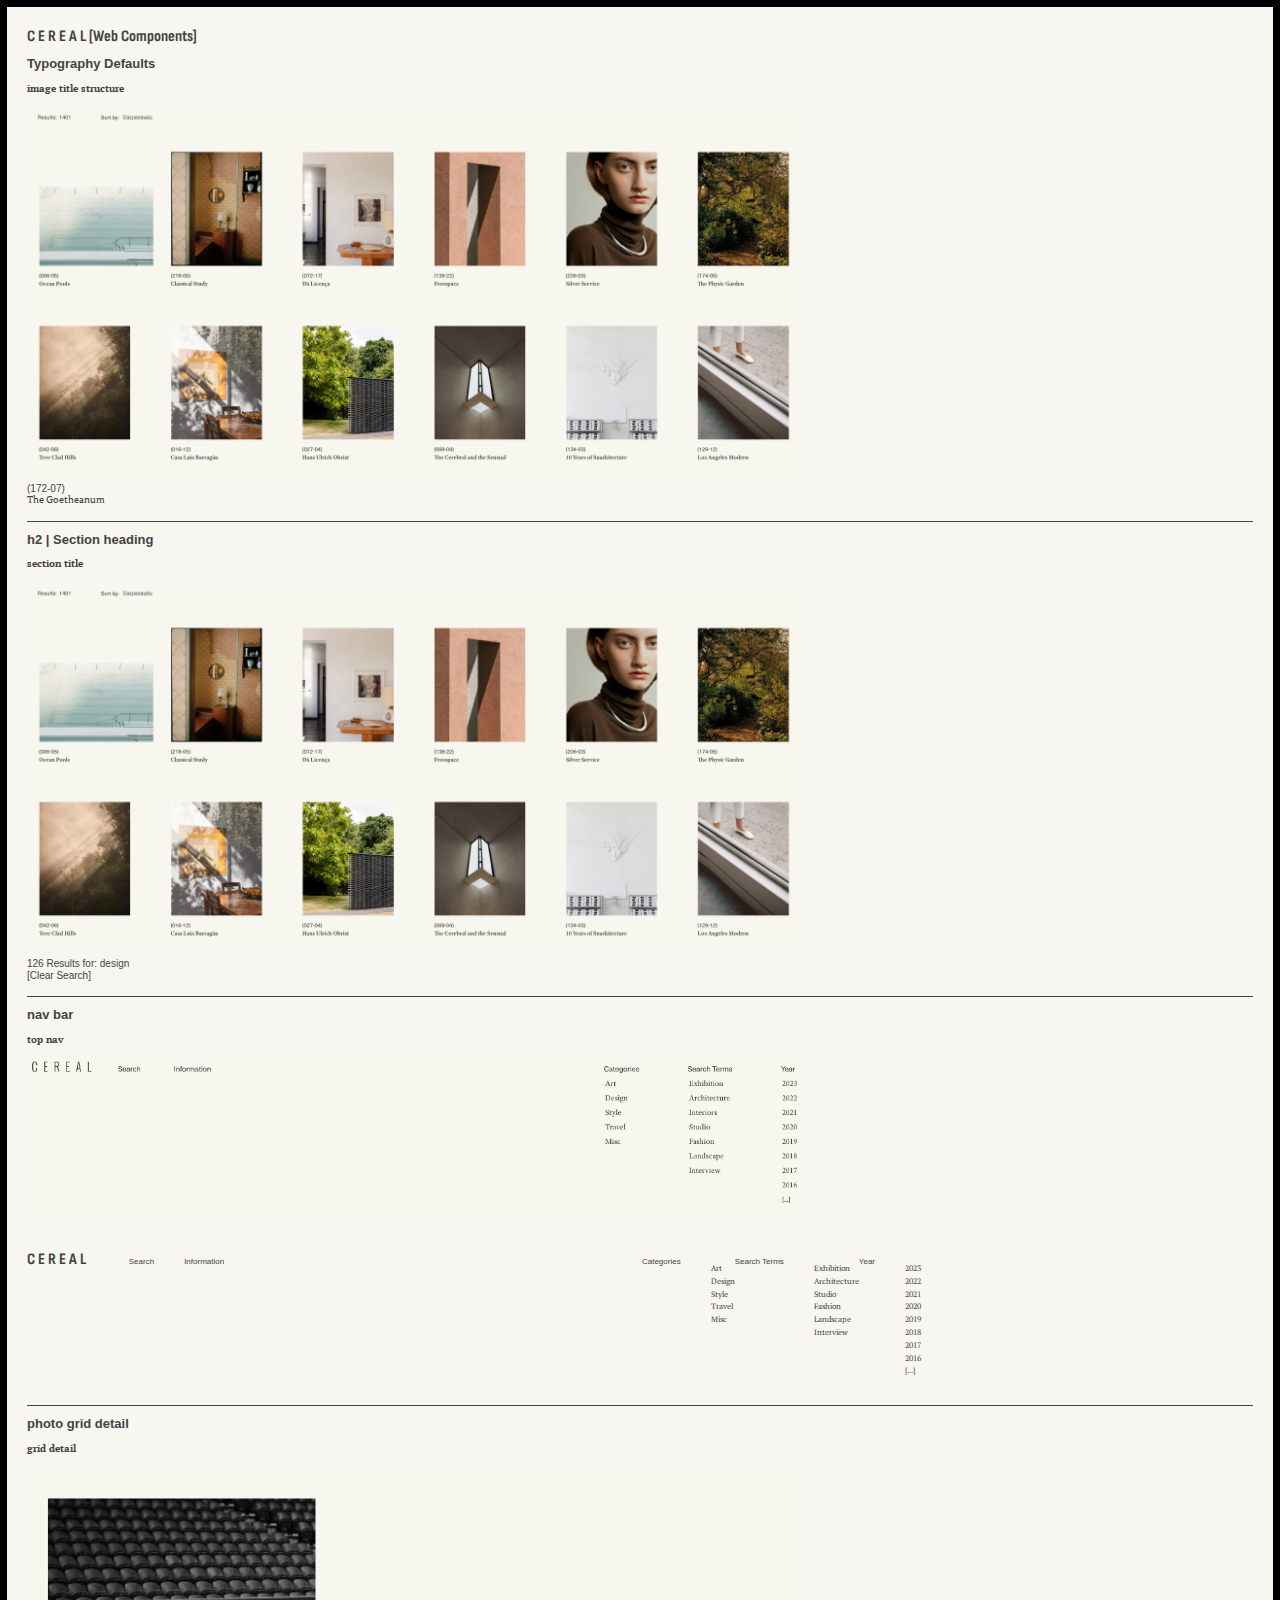
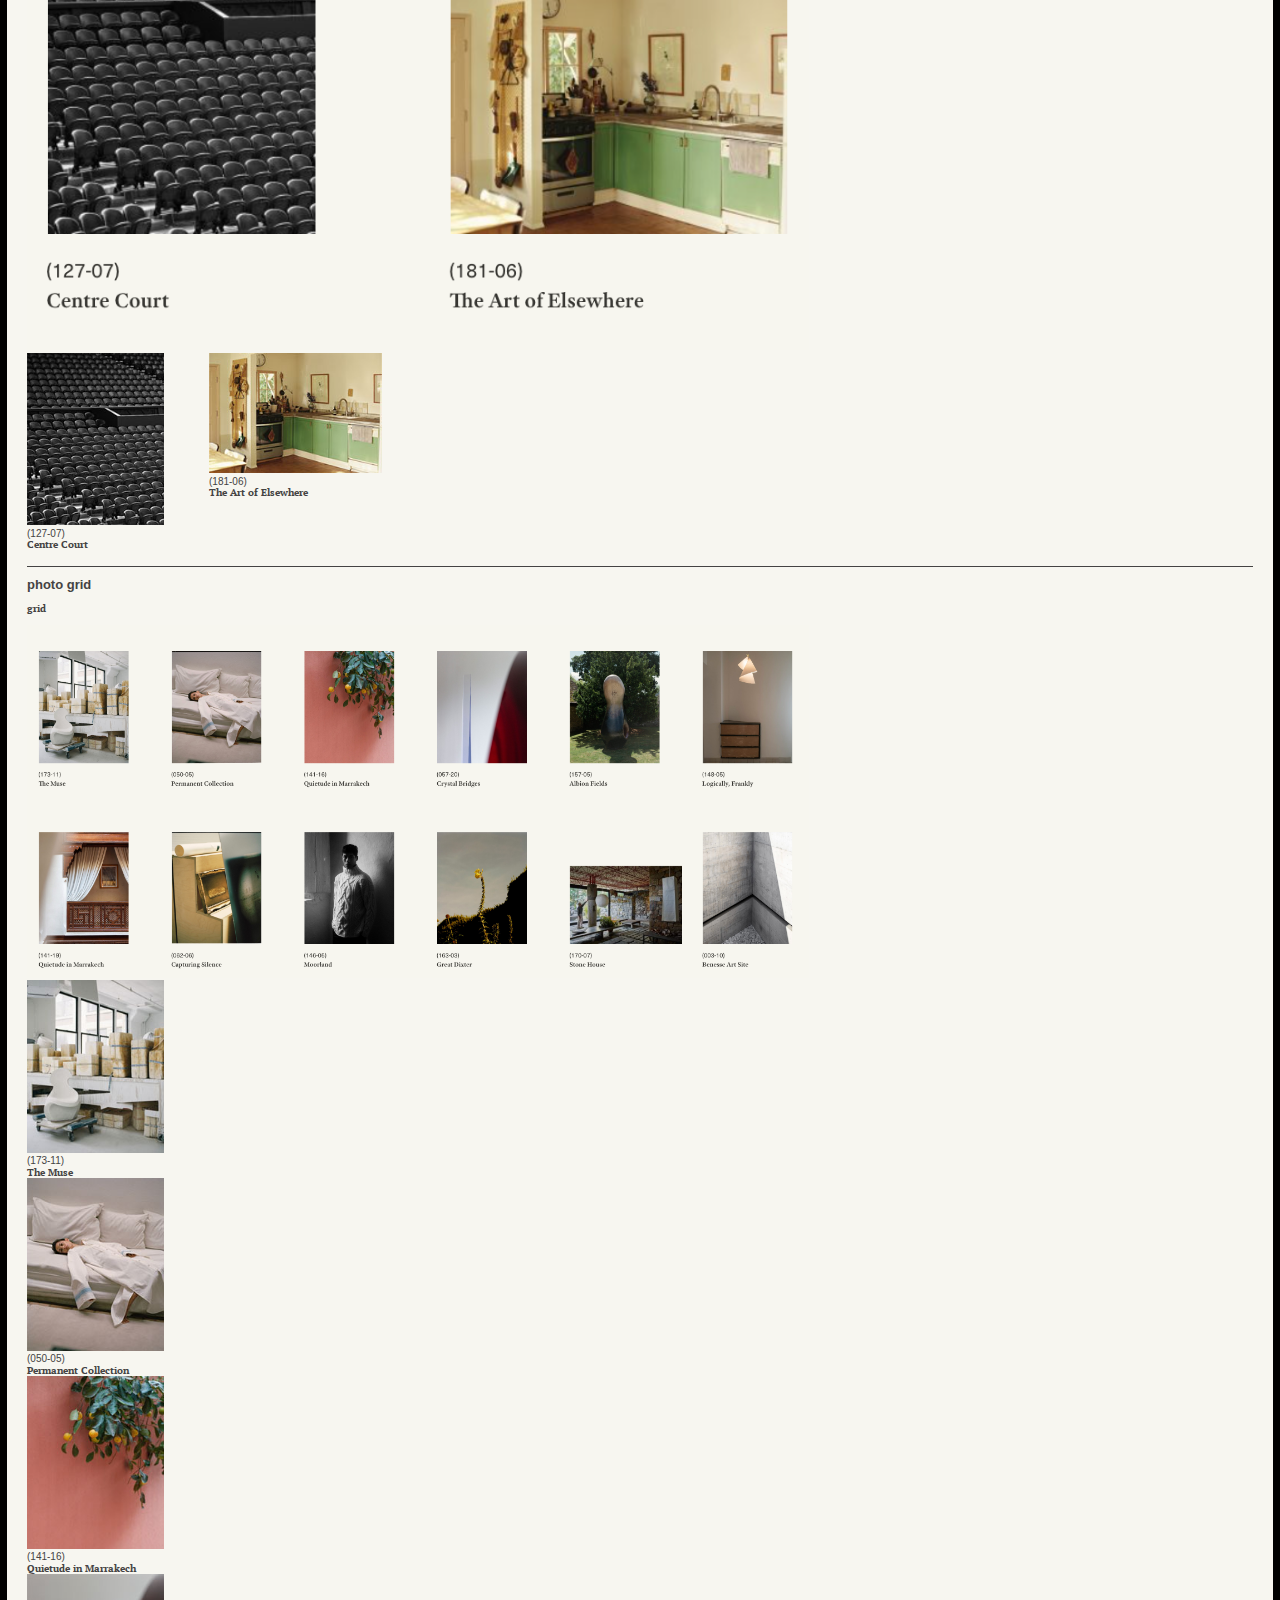
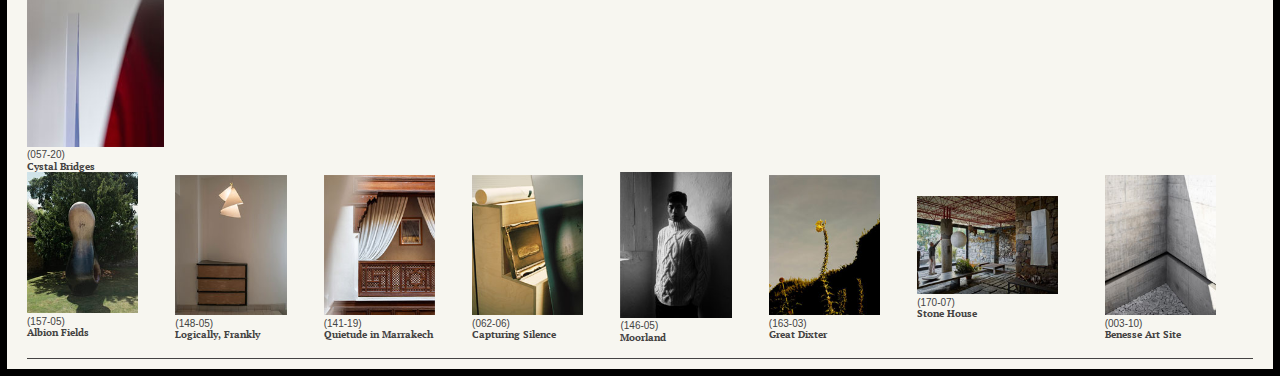
==== components/index.html @ bdc6a3c0 "grid work" ====
<!doctype html>
<html lang="en-US">
    <head>
        <meta charset="utf-8">
        <title>Components | Cereal</title>
        <meta name="viewport" content="width=device-width, initial-scale=1.0">
        <link rel="preconnect" href="https://fonts.googleapis.com">
        <link rel="preconnect" href="https://fonts.gstatic.com" crossorigin>
        <link href="https://fonts.googleapis.com/css2?family=Josefin+Sans:wght@100&family=PT+Serif&family=Sofia+Sans+Condensed:wght@1;100&display=swap" rel="stylesheet">
        <link href="../css/normalize.css" rel="stylesheet">
        <link href="../css/main.css" rel="stylesheet">
        <style>
        @import url('https://fonts.googleapis.com/css2?family=Josefin+Sans:wght@100&family=PT+Serif&family=Sofia+Sans+Condensed:wght@1;100&display=swap');
        </style>

    </head>
    <body>
        <h1>C E R E A L [Web Components]</h1>

        <h2>Typography Defaults</h2>
        <article class="component">    
            <h3 class="component__name">image title structure</h3>
            <div class="component__image">
            <img srcset="img/main_section.png 2x" src="img/main_section.png" alt="main body section"/>
            </div>
            <div class="component__code-title">
            (172-07)<br>
            </div>
            <div class="component__code-body">
            The Goetheanum
            </div>        
        </article>

        <h2>h2 | Section heading</h2>
        <article class="component">    
            <h3 class="component__name">section title</h3>
            <div class="component__image">
            <img srcset="img/main_section_header.png 2x" src="img/main_section.png" alt="main body section"/>
            </div>
            <div class="component__code-title">
            126 Results for: design<br>
            </div>
            <div class="component__code-title">
            [Clear Search]
            </div>        
        </article>

        <h2>nav bar</h2>
        <article class="component">    
            <h3 class="component__name">top nav<h3>
            <div class="component__image">
            <img srcset="img/mainnav.png 2x" src="img/mainnav.png" alt="main nav"/>
            </div>
            <h4>C E R E A L</h4>
            <div class="nav_left">
                <ul class="navbar_left">
                    <li class="listitem1">Search</li>
                    <li class="listitem2">Information</li>
                </ul>
            </div>
            <div class="nav_right">
                <ul class="navbar_right">
                    <li class="listitem1">Categories</li>
                        <ul class="subnav_right">
                            <li>Art</li>
                            <li>Design</li>
                            <li>Style</li>
                            <li>Travel</li>
                            <li>Misc</li>
                        </ul>
                    <li class="listitem1">Search Terms</li>
                        <ul class="subnav_right">
                            <li>Exhibition</li>
                            <li>Architecture</li>
                            <li>Studio</li>
                            <li>Fashion</li>
                            <li>Landscape</li>
                            <li>Interview</li>
                        </ul>
                    <li class="listitem1">Year</li>
                    <ul class="subnav_right">
                            <li>2023</li>
                            <li>2022</li>
                            <li>2021</li>
                            <li>2020</li>
                            <li>2019</li>
                            <li>2018</li>
                            <li>2017</li>
                            <li>2016</li>
                            <li>[...]</li>
                        </ul>
                </ul>
            </div>        
        </article>

        <h2>photo grid detail</h2>
        <article class="component">    
            <h3 class="component__name">grid detail</h3>
            <div class="component__image">
            <img srcset="img/gridsizes_1.png 2x" src="img/gridsizes_1.png" alt="image detail"/>
            </div>

            <div class="image_grid">
                <div class="component_imgtall">
                    <img src="img/tallimage.jpg" alt="photo series">
                    <div class="component__code-title">
                    (127-07)<br>
                    </div>
                    <div class="component__codedes">
                    Centre Court
                    </div> 
                </div>
                <div class="component_imgwide">
                    <img src="img/wideimage.jpg"  alt="photo series">
                    <div class="component__code-title">
                        (181-06)<br>
                        </div>
                        <div class="component__codedes">
                        The Art of Elsewhere
                        </div>  
                </div>  
            </div>
        </article>

        <h2>photo grid</h2>
        <article class="component">    
            <h3 class="component__name">grid</h3>
            <div class="component__image">
            <img srcset="img/photogrid.png 2x" src="img/photogrid.png" alt="body section"/>
            </div>

            <div class="image_grid">
                <div class="component_imgtall">
                    <img src="img/image1.jpg" alt="photo series">
                    <div class="component__code-title">
                    (173-11)<br>
                    </div>
                    <div class="component__codedes">
                    The Muse
                    </div>
                </div>
            </div>
            <div class="image_grid">
                <div class="component_imgtall">
                    <img src="img/image2.jpg" alt="photo series">
                    <div class="component__code-title">
                    (050-05)<br>
                    </div>
                    <div class="component__codedes">
                    Permanent Collection
                    </div>  
                </div>
            </div>
            <div class="image_grid">
                <div class="component_imgtall">
                    <img src="img/image3.jpg" alt="photo series">
                    <div class="component__code-title">
                    (141-16)<br>
                    </div>
                    <div class="component__codedes">
                    Quietude in Marrakech
                    </div>
                </div> 
            </div>
            <div class="image_grid">
                <div class="component_imgtall">
                    <img src="img/image4.jpg" alt="photo series">
                    <div class="component__code-title">
                    (057-20)<br>
                    </div>
                    <div class="component__codedes">
                    Cystal Bridges
                    </div>
                </div>
            </div>
            <div class="image_grid">
                <div class="component_imgtall">
                    <img src="img/image5.jpg" alt="photo series">
                    <div class="component__code-title">
                    (157-05)<br>
                    </div>
                    <div class="component__codedes">
                    Albion Fields
                    </div> 
                </div>      
            <div class="image_grid">
                <div class="component_imgtall">
                    <img src="img/image6.jpg" alt="photo series">
                    <div class="component__code-title">
                    (148-05)<br>
                    </div>
                    <div class="component__codedes">
                   Logically, Frankly
                    </div> 
                </div>
            </div>    
            <div class="image_grid">
                <div class="component_imgtall">
                    <img src="img/image7.jpg" alt="photo series">
                    <div class="component__code-title">
                    (141-19)<br>
                    </div>
                    <div class="component__codedes">
                    Quietude in Marrakech
                    </div>
                </div>  
            </div>
            <div class="image_grid">
                <div class="component_imgtall">
                    <img src="img/image8.jpg" alt="photo series">
                    <div class="component__code-title">
                    (062-06)<br>
                    </div>
                    <div class="component__codedes">
                    Capturing Silence
                    </div>  
                </div> 
            </div> 
            <div class="image_grid">
                <div class="component_imgtall">
                    <img src="img/image9.jpg" alt="photo series">
                    <div class="component__code-title">
                    (146-05)<br>
                    </div>
                    <div class="component__codedes">
                    Moorland
                    </div> 
                </div>
            </div>
            <div class="image_grid">
                <div class="component_imgtall">
                    <img src="img/image10.jpg" alt="photo series">
                    <div class="component__code-title">
                    (163-03)<br>
                    </div>
                    <div class="component__codedes">
                    Great Dixter
                    </div>    
                </div>
            </div>
            <div class="image_grid">
                <div class="component_imgwide">
                    <img src="img/image11.jpg"  alt="photo series">
                    <div class="component__code-title">
                    (170-07)<br>
                    </div>
                    <div class="component__codedes">
                    Stone House
                    </div>  
                </div>  
            </div>
            <div class="image_grid">
                <div class="component_imgtall">
                    <img src="img/image12.jpg" alt="photo series">
                    <div class="component__code-title">
                    (003-10)<br>
                    </div>
                    <div class="component__codedes">
                    Benesse Art Site
                    </div>    
                </div>
            </div>
        </article>


    </body>
</html>
---- css/main.css ----
:root {
--font-family: 'PT Serif', serif;
--font-family: 'Sofia Sans Condensed', sans-serif;
--font-family: Arial, Helvetica, sans-serif;
--black:#000;
--lt grey: #B9B8B5;
--dark grey: #444343;
--background: #F7F6F0;
}

html {
    box-sizing: border-box;
  }
  *, *:before, *:after {
    box-sizing: inherit;
    background-color: #F7F6F0;
  }

img { 
    width: 75%;   
   }

.component__image {
    width: 85%;
}

body {
    font-family: Arial, Helvetica, sans-serif;
    color: #444343;
    font-size: x-small;
    border: 7px solid black;
    padding: 10px 20px 10px 20px;
}

h1 {
    font-family: 'Sofia Sans Condensed', sans-serif;
    font-size: medium;
}

h2 {
    font-family: Arial, Helvetica, sans-serif;
    color: #444343;
    font-size: small;
}

h3 {
    font-family: 'PT Serif', serif;
    color: #444343;
    font-size: x-small;
}

h4 {
    display: inline-block;
    font-family: 'Sofia Sans Condensed', sans-serif;
    font-size: medium;
}

.component {
    border-bottom: 1px solid #444343;
    padding-bottom: 15px;
}

.component__code-body {
    font-family: 'PT Serif', serif;
    color: #444343;
    font-size: x-small;
}

.component__codedes {
    font-family: 'PT Serif', serif;
    color: #444343;
    font-size: x-small;
    font-weight: bolder;
}

.nav_left {
    display: inline-block;
    font-size: 8px;
    margin: 0px, 15px, 0px, 15px;
}

.nav_right {
    display: inline-block;
    font-size: 8px;
}

.listitem1 {
    padding: 0px 30px 0px 0px;
}

.listitem2 {
    padding: 0px 375px 0px 0px;
}

.navbar_left {
    display: flex;
    list-style-type: none;
    font-family:Arial, Helvetica, sans-serif;
    font-weight: lighter;
    color: #444343;
}

.navbar_right {
    display: flex;
    list-style-type: none;
    font-family: Arial, Helvetica, sans-serif;
    font-weight: lighter;
    color: #444343;
}

.subnav_right {
    list-style-type: none;
    font-family: 'PT Serif', serif;
    font-size: 8px;
    font-weight: lighter;
    color: #444343;
    padding: 5px 0px 5px 0px;
    line-height: 1.6;
}
.image_grid {
    align-items: bottom;
    display: flex;
    margin: auto;
}
.component_imgtall {
    max-width: 182px;
}

.component_imgwide {
    max-width: 230px;
}
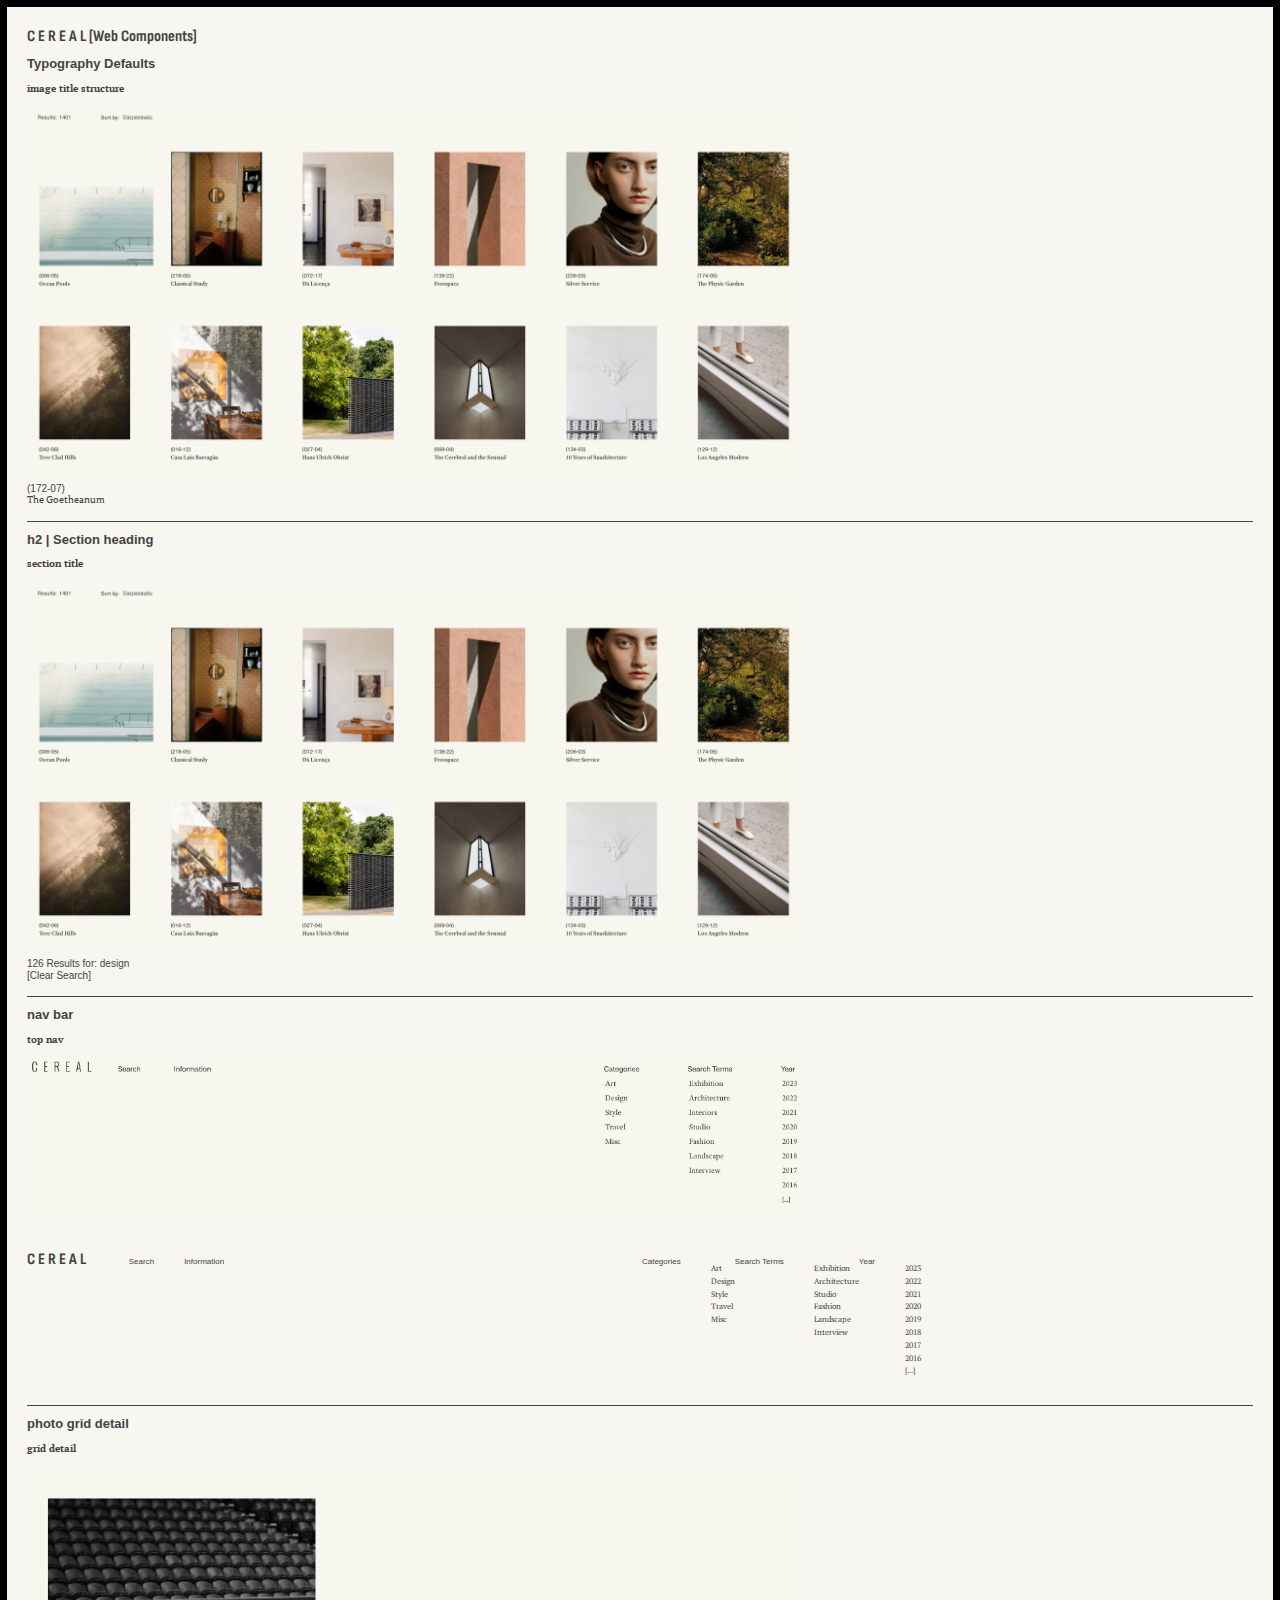
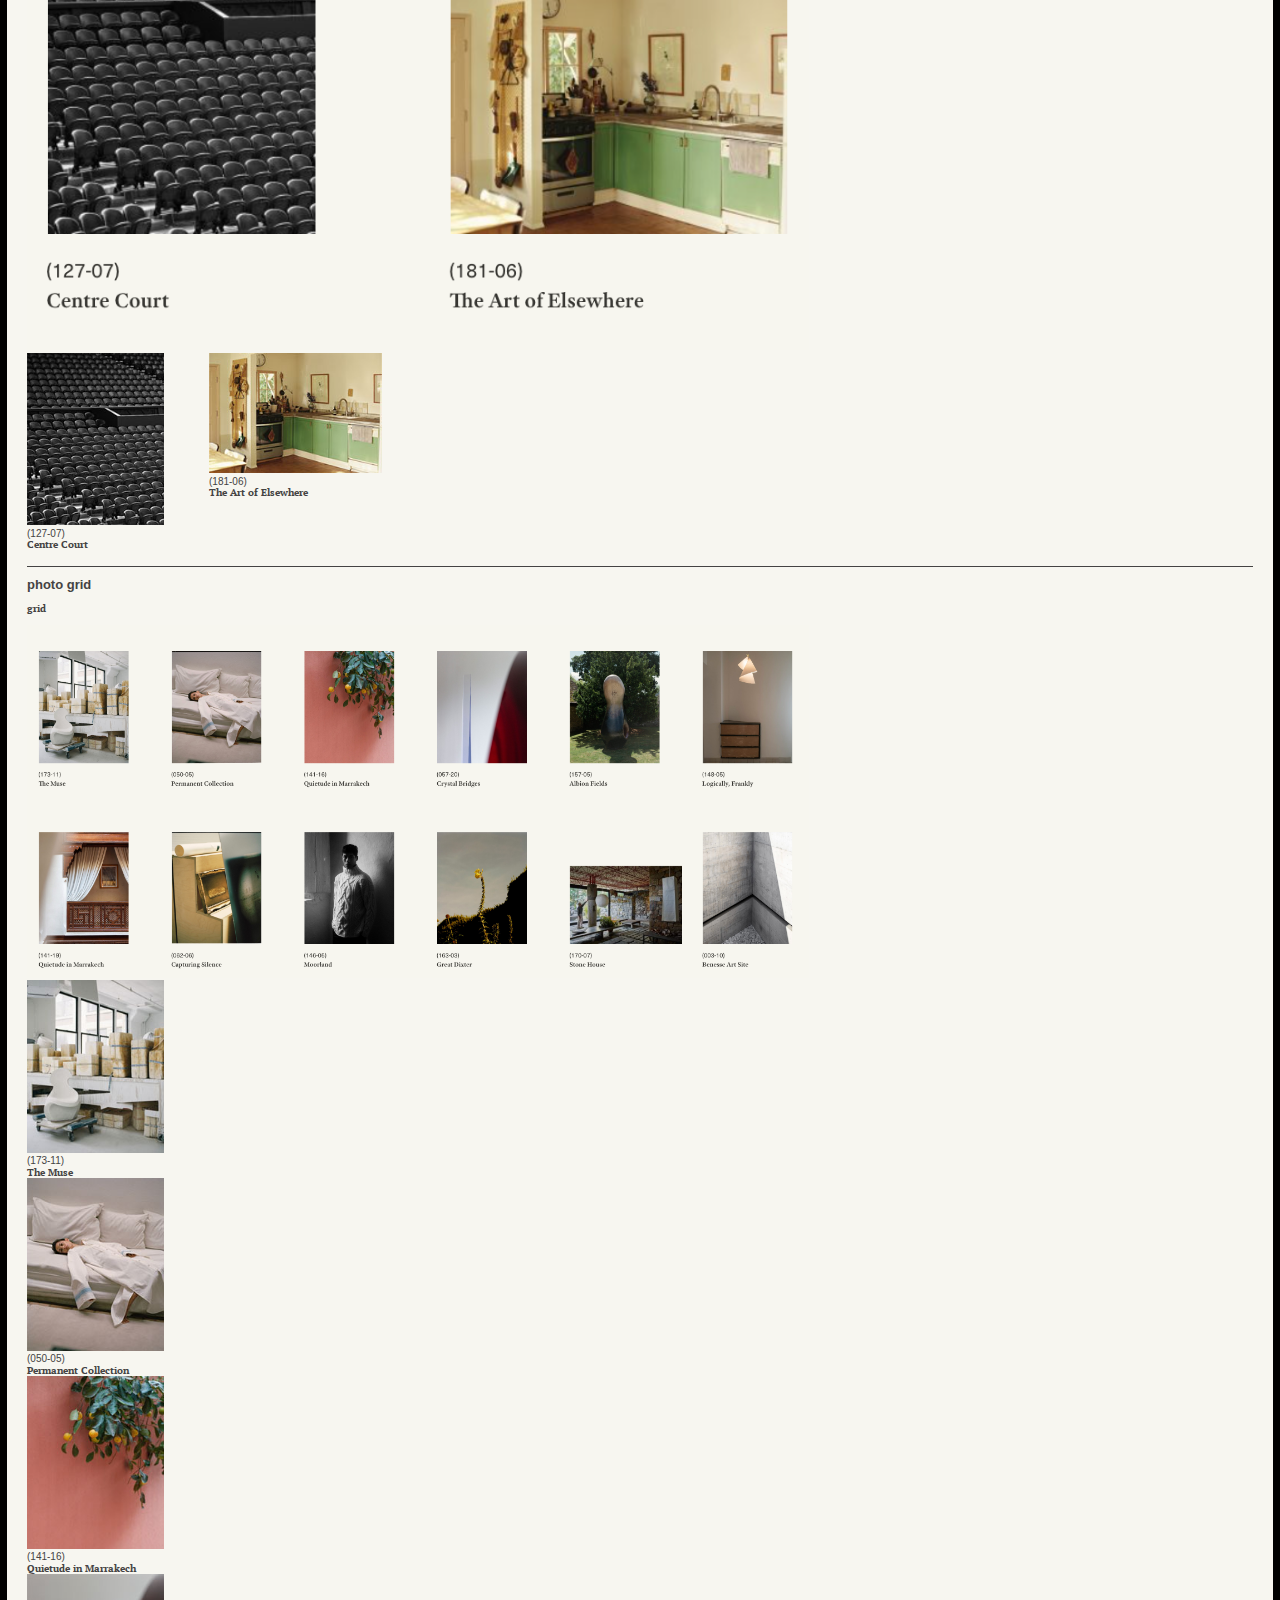
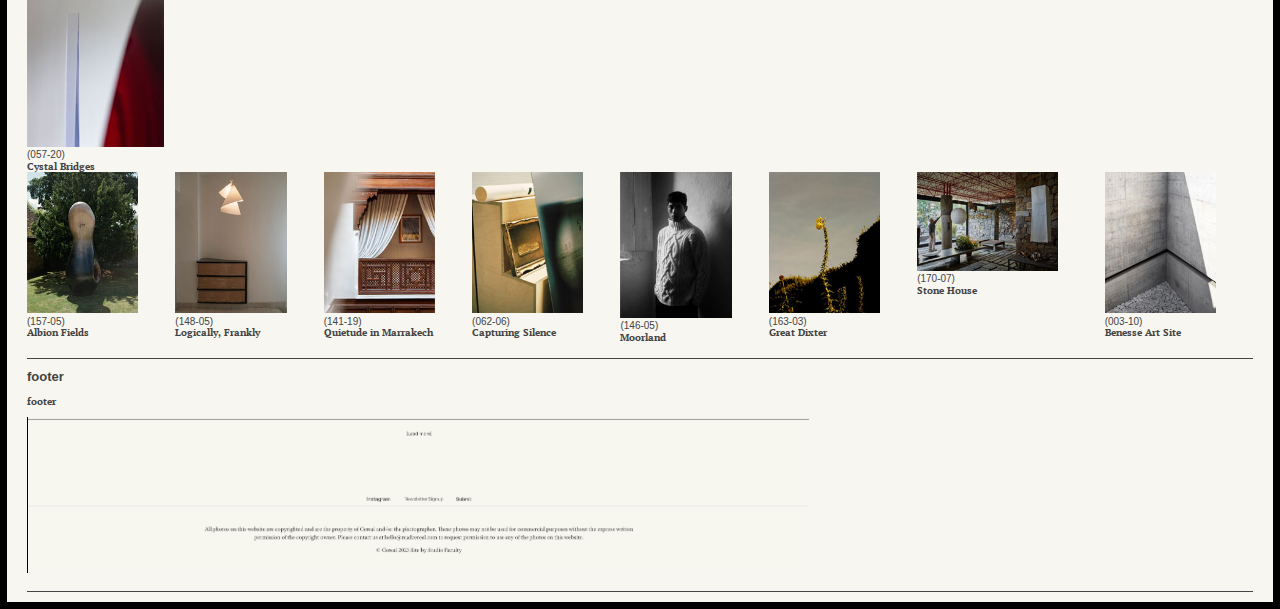
==== commit 80eb5380: "tried to work on grid and added reference for footer" ====
--- a/components/index.html
+++ b/components/index.html
@@ -137,7 +137,7 @@
                     </div>
                     <div class="component__codedes">
                     The Muse
-                    </div>
+                    </div>    
                 </div>
             </div>
             <div class="image_grid">
@@ -148,7 +148,7 @@
                     </div>
                     <div class="component__codedes">
                     Permanent Collection
-                    </div>  
+                    </div>    
                 </div>
             </div>
             <div class="image_grid">
@@ -261,7 +261,12 @@
                 </div>
             </div>
         </article>
-
+        <h2>footer</h2>
+        <article class="component">    
+            <h3 class="component__name">footer</h3>
+            <div class="component__image">
+            <img srcset="img/main_footer.png 2x" src="img/main_footer.png" alt="body section"/>
+            </div>
 
     </body>
 </html>--- a/css/main.css
+++ b/css/main.css
@@ -118,12 +118,12 @@
     line-height: 1.6;
 }
 .image_grid {
-    align-items: bottom;
     display: flex;
-    margin: auto;
 }
+
 .component_imgtall {
     max-width: 182px;
+
 }
 
 .component_imgwide {
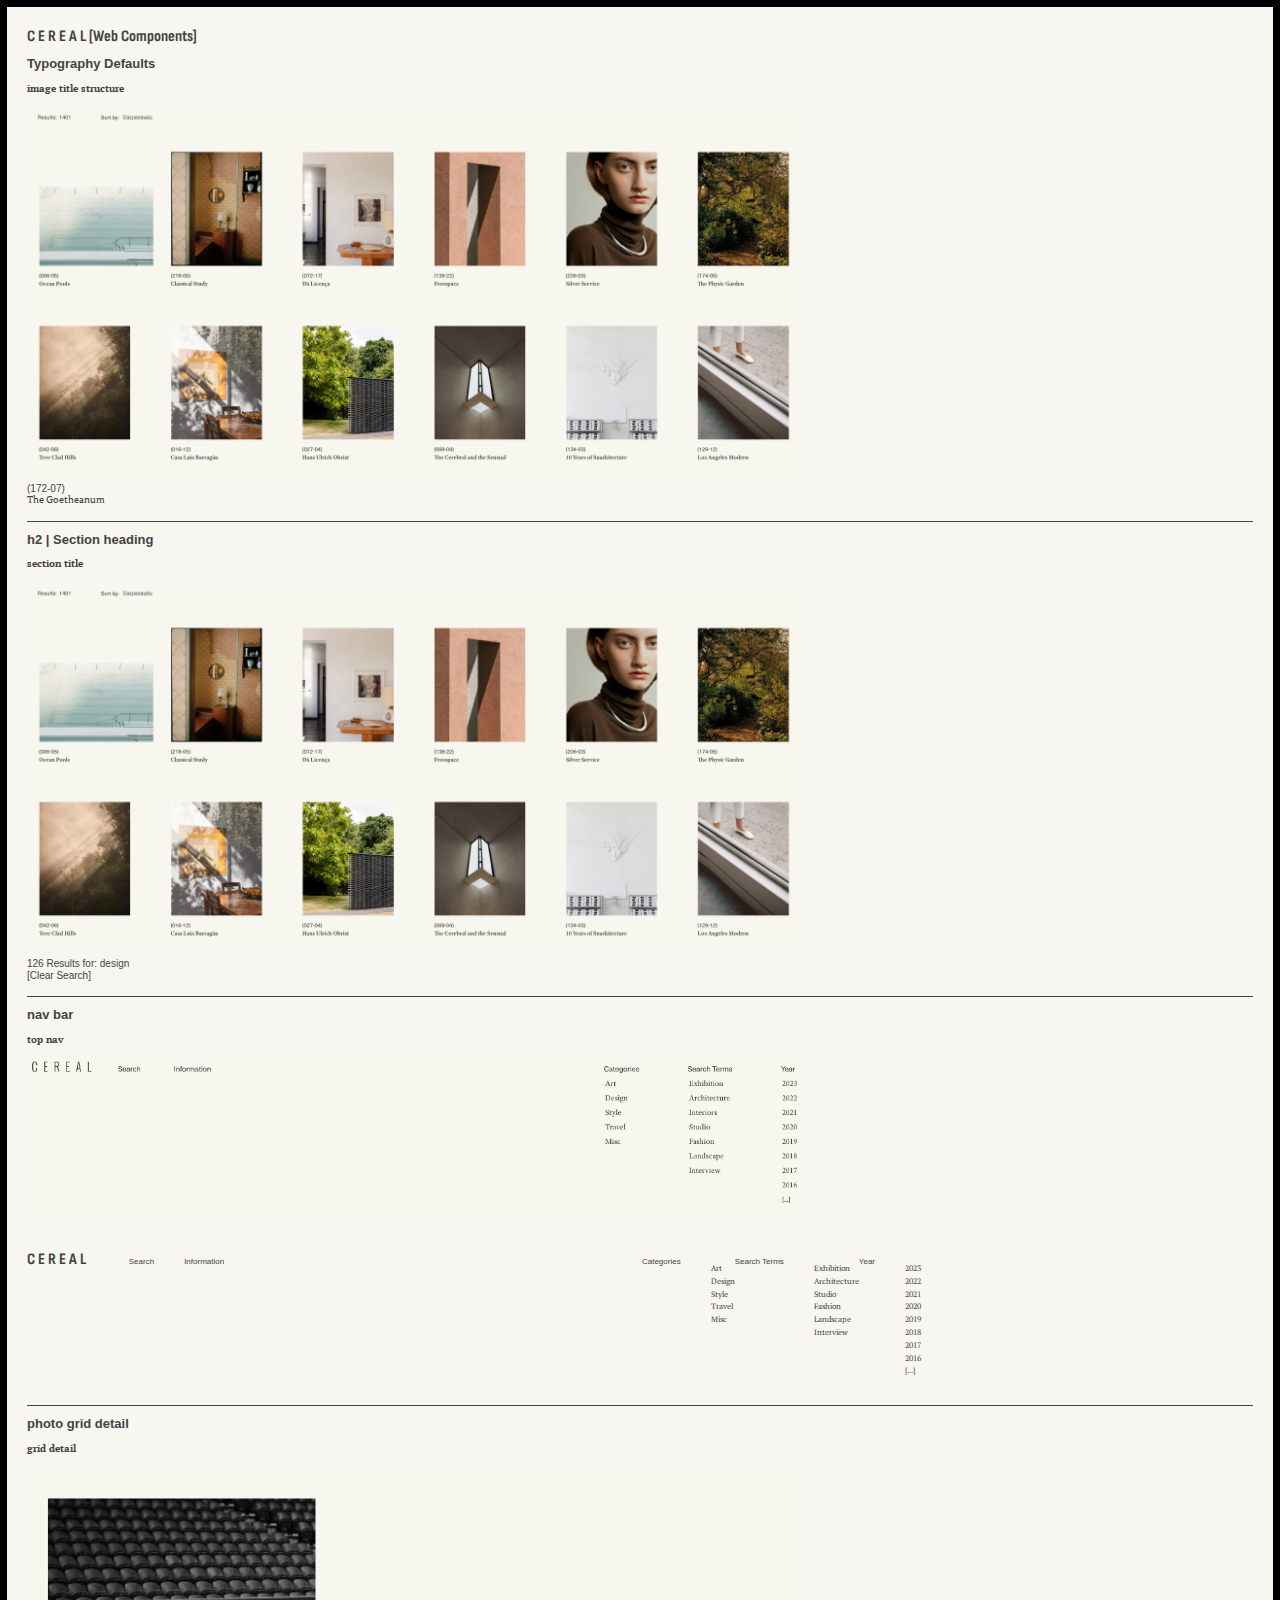
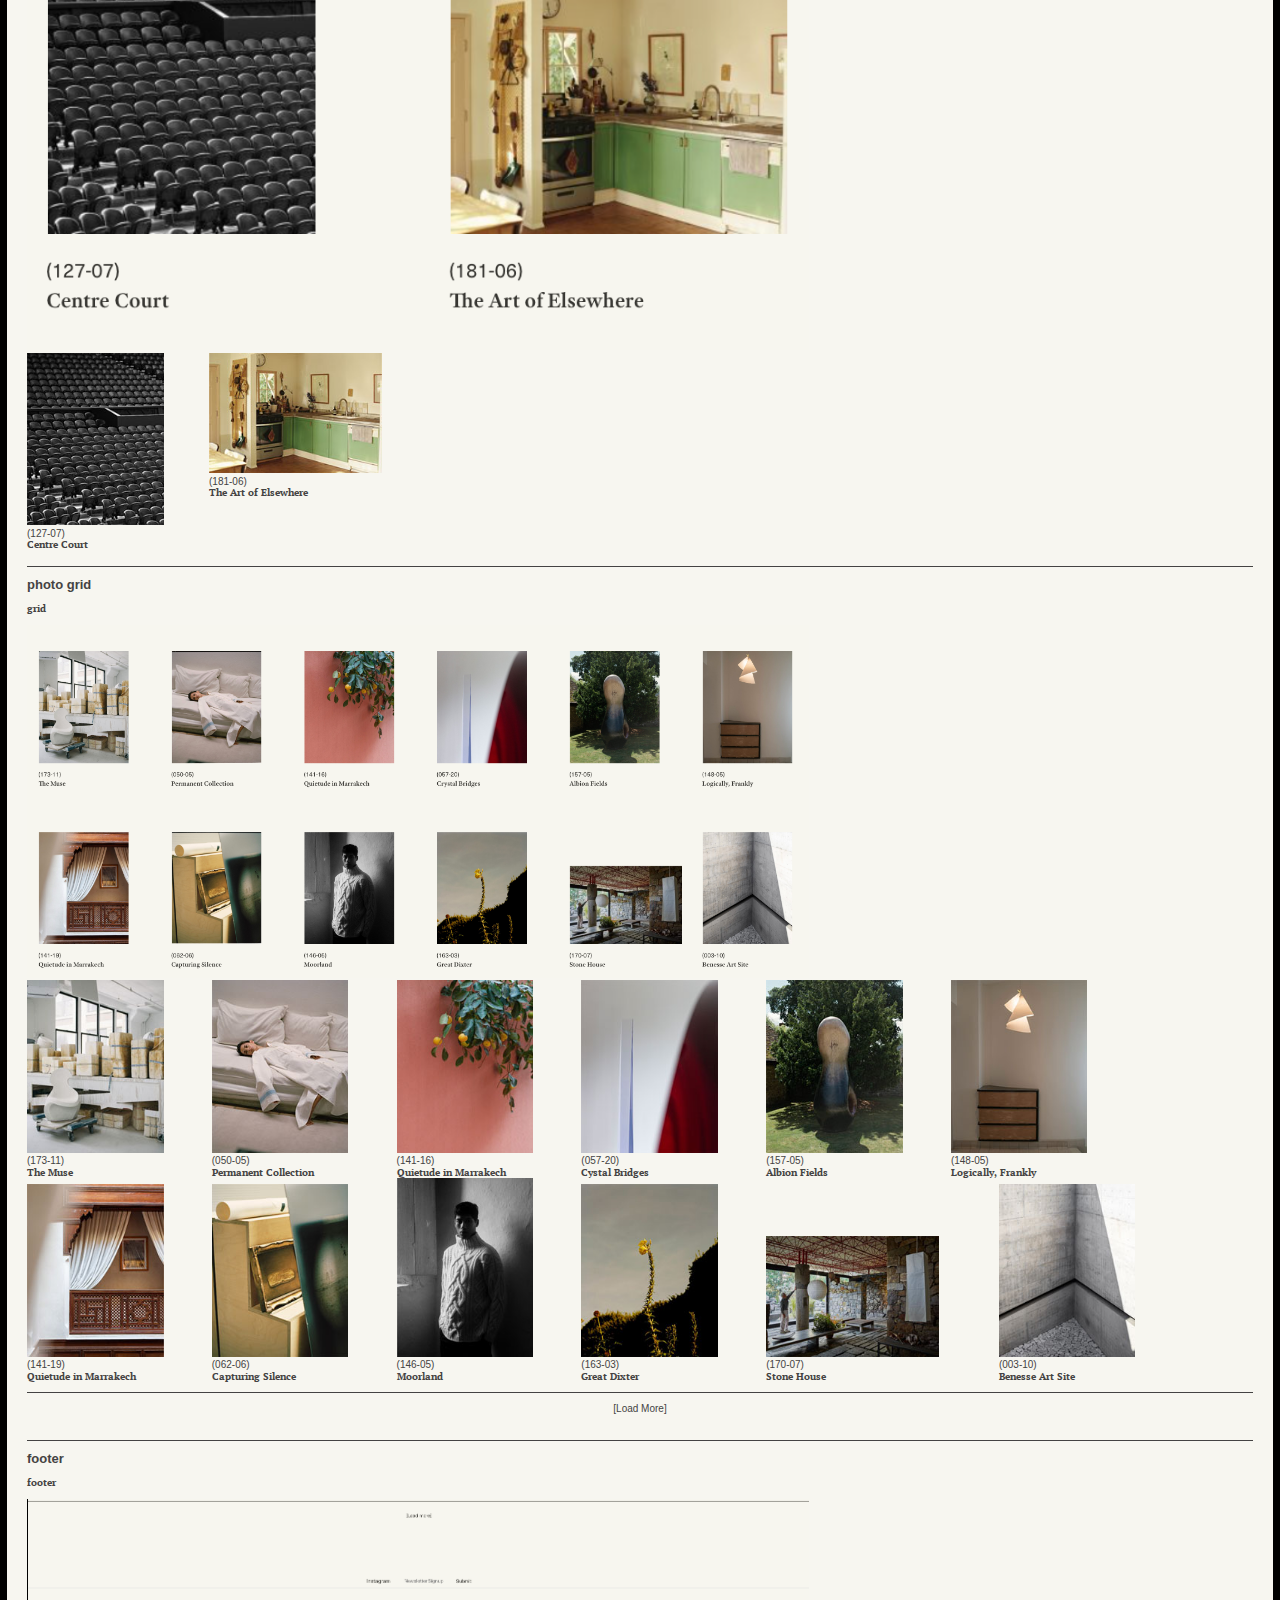
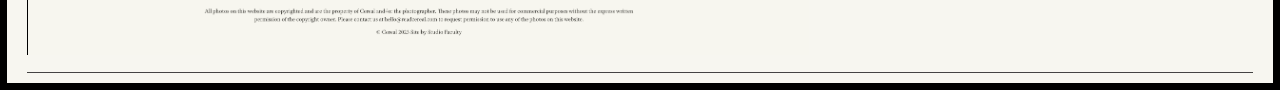
==== commit 3c033fb3: "photo grid" ====
--- a/components/index.html
+++ b/components/index.html
@@ -129,7 +129,7 @@
             <img srcset="img/photogrid.png 2x" src="img/photogrid.png" alt="body section"/>
             </div>
 
-            <div class="image_grid">
+            <div class="image_grid-body">
                 <div class="component_imgtall">
                     <img src="img/image1.jpg" alt="photo series">
                     <div class="component__code-title">
@@ -140,7 +140,7 @@
                     </div>    
                 </div>
             </div>
-            <div class="image_grid">
+            <div class="image_grid-body">
                 <div class="component_imgtall">
                     <img src="img/image2.jpg" alt="photo series">
                     <div class="component__code-title">
@@ -151,7 +151,7 @@
                     </div>    
                 </div>
             </div>
-            <div class="image_grid">
+            <div class="image_grid-body">
                 <div class="component_imgtall">
                     <img src="img/image3.jpg" alt="photo series">
                     <div class="component__code-title">
@@ -162,7 +162,7 @@
                     </div>
                 </div> 
             </div>
-            <div class="image_grid">
+            <div class="image_grid-body">
                 <div class="component_imgtall">
                     <img src="img/image4.jpg" alt="photo series">
                     <div class="component__code-title">
@@ -173,7 +173,7 @@
                     </div>
                 </div>
             </div>
-            <div class="image_grid">
+            <div class="image_grid-body">
                 <div class="component_imgtall">
                     <img src="img/image5.jpg" alt="photo series">
                     <div class="component__code-title">
@@ -183,7 +183,8 @@
                     Albion Fields
                     </div> 
                 </div>      
-            <div class="image_grid">
+            </div>  
+            <div class="image_grid-body">
                 <div class="component_imgtall">
                     <img src="img/image6.jpg" alt="photo series">
                     <div class="component__code-title">
@@ -194,7 +195,7 @@
                     </div> 
                 </div>
             </div>    
-            <div class="image_grid">
+            <div class="image_grid-body">
                 <div class="component_imgtall">
                     <img src="img/image7.jpg" alt="photo series">
                     <div class="component__code-title">
@@ -205,7 +206,7 @@
                     </div>
                 </div>  
             </div>
-            <div class="image_grid">
+            <div class="image_grid-body">
                 <div class="component_imgtall">
                     <img src="img/image8.jpg" alt="photo series">
                     <div class="component__code-title">
@@ -216,7 +217,7 @@
                     </div>  
                 </div> 
             </div> 
-            <div class="image_grid">
+            <div class="image_grid-body">
                 <div class="component_imgtall">
                     <img src="img/image9.jpg" alt="photo series">
                     <div class="component__code-title">
@@ -227,7 +228,7 @@
                     </div> 
                 </div>
             </div>
-            <div class="image_grid">
+            <div class="image_grid-body">
                 <div class="component_imgtall">
                     <img src="img/image10.jpg" alt="photo series">
                     <div class="component__code-title">
@@ -238,7 +239,7 @@
                     </div>    
                 </div>
             </div>
-            <div class="image_grid">
+            <div class="image_grid-body">
                 <div class="component_imgwide">
                     <img src="img/image11.jpg"  alt="photo series">
                     <div class="component__code-title">
@@ -249,7 +250,7 @@
                     </div>  
                 </div>  
             </div>
-            <div class="image_grid">
+            <div class="image_grid-body">
                 <div class="component_imgtall">
                     <img src="img/image12.jpg" alt="photo series">
                     <div class="component__code-title">
@@ -259,6 +260,9 @@
                     Benesse Art Site
                     </div>    
                 </div>
+            </div>
+            <div class="section-scroll">
+                [Load More]
             </div>
         </article>
         <h2>footer</h2>
--- a/css/main.css
+++ b/css/main.css
@@ -130,3 +130,21 @@
     max-width: 230px;
 }
 
+.image_grid-body {
+    display: inline-block;
+    justify-content: ;
+}
+
+.section-scroll {
+    display: grid;
+    justify-content: center;
+    align-items: center;
+    font-family:Arial, Helvetica, sans-serif;
+    font-weight: lighter;
+    color: #444343;
+    align-items: center;
+    border-top: 1px solid #444343;
+    padding: 10px;
+    margin-top: 10px;
+}
+
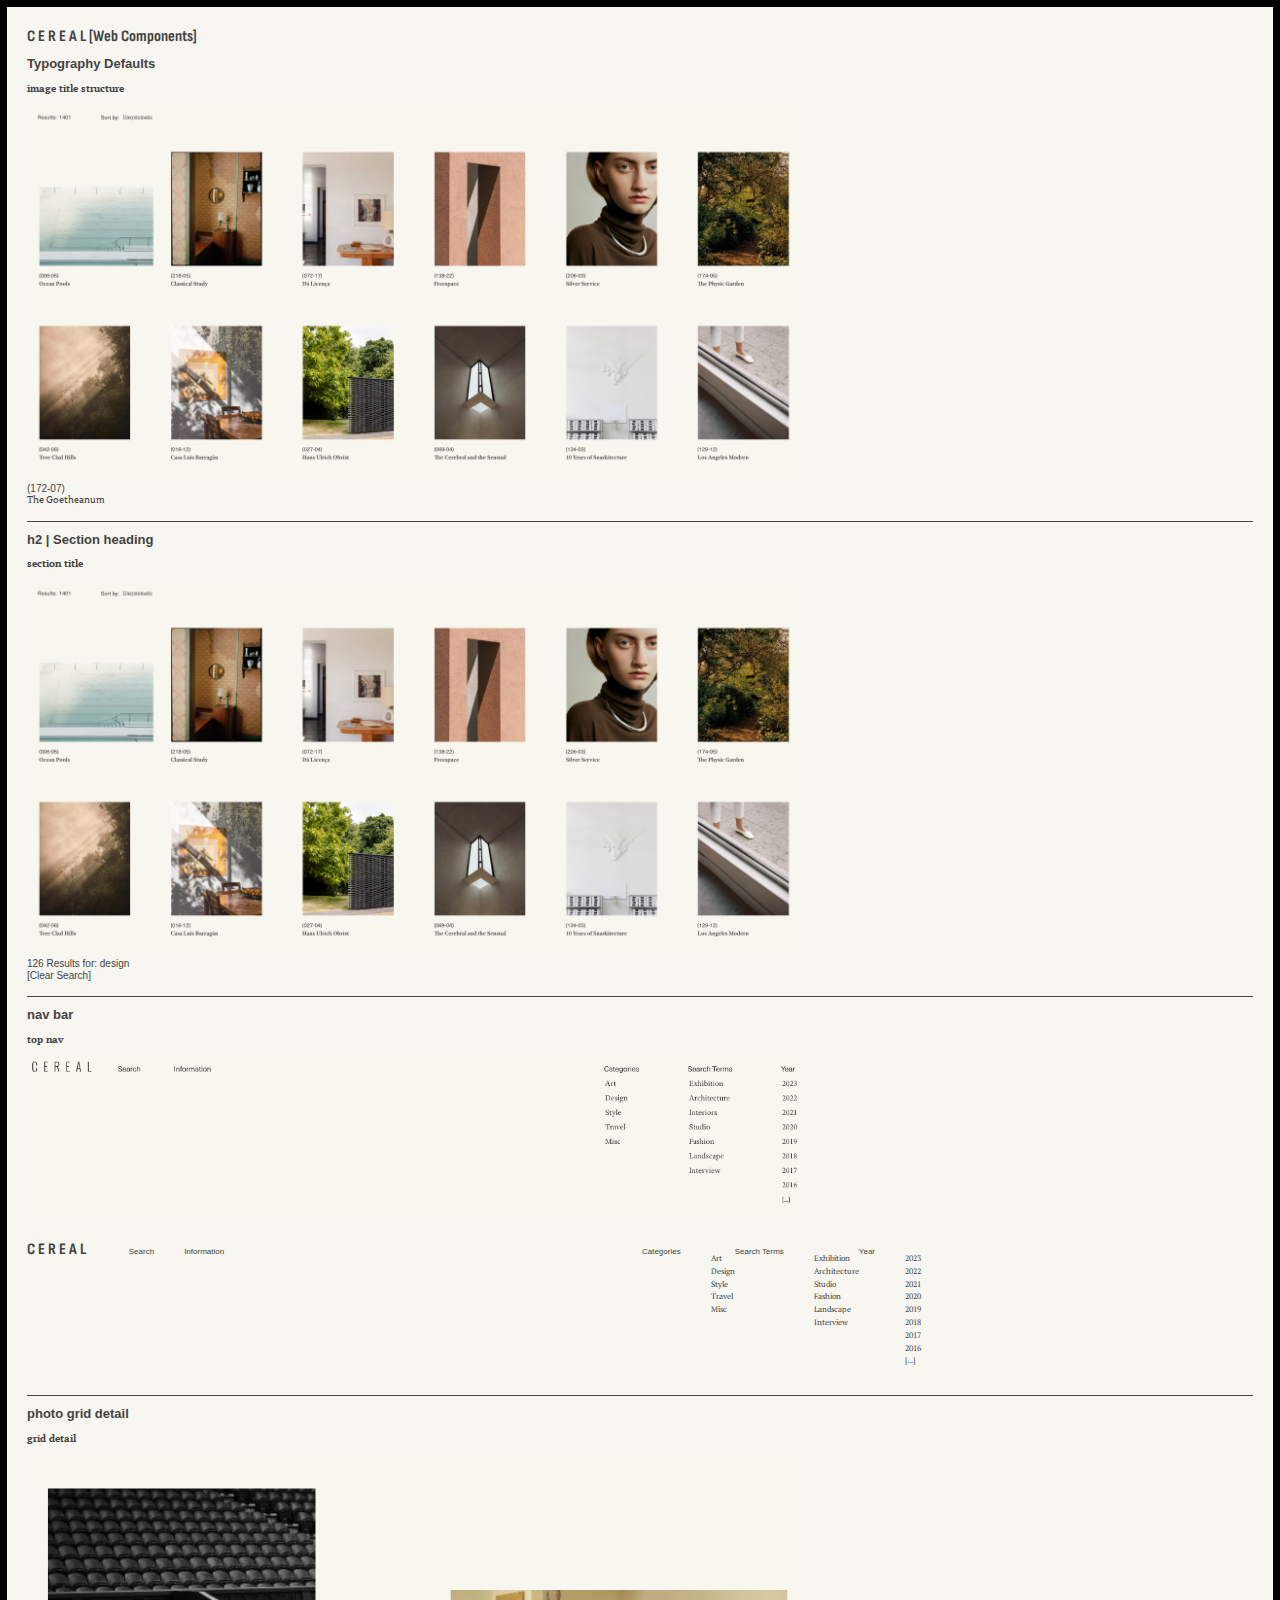
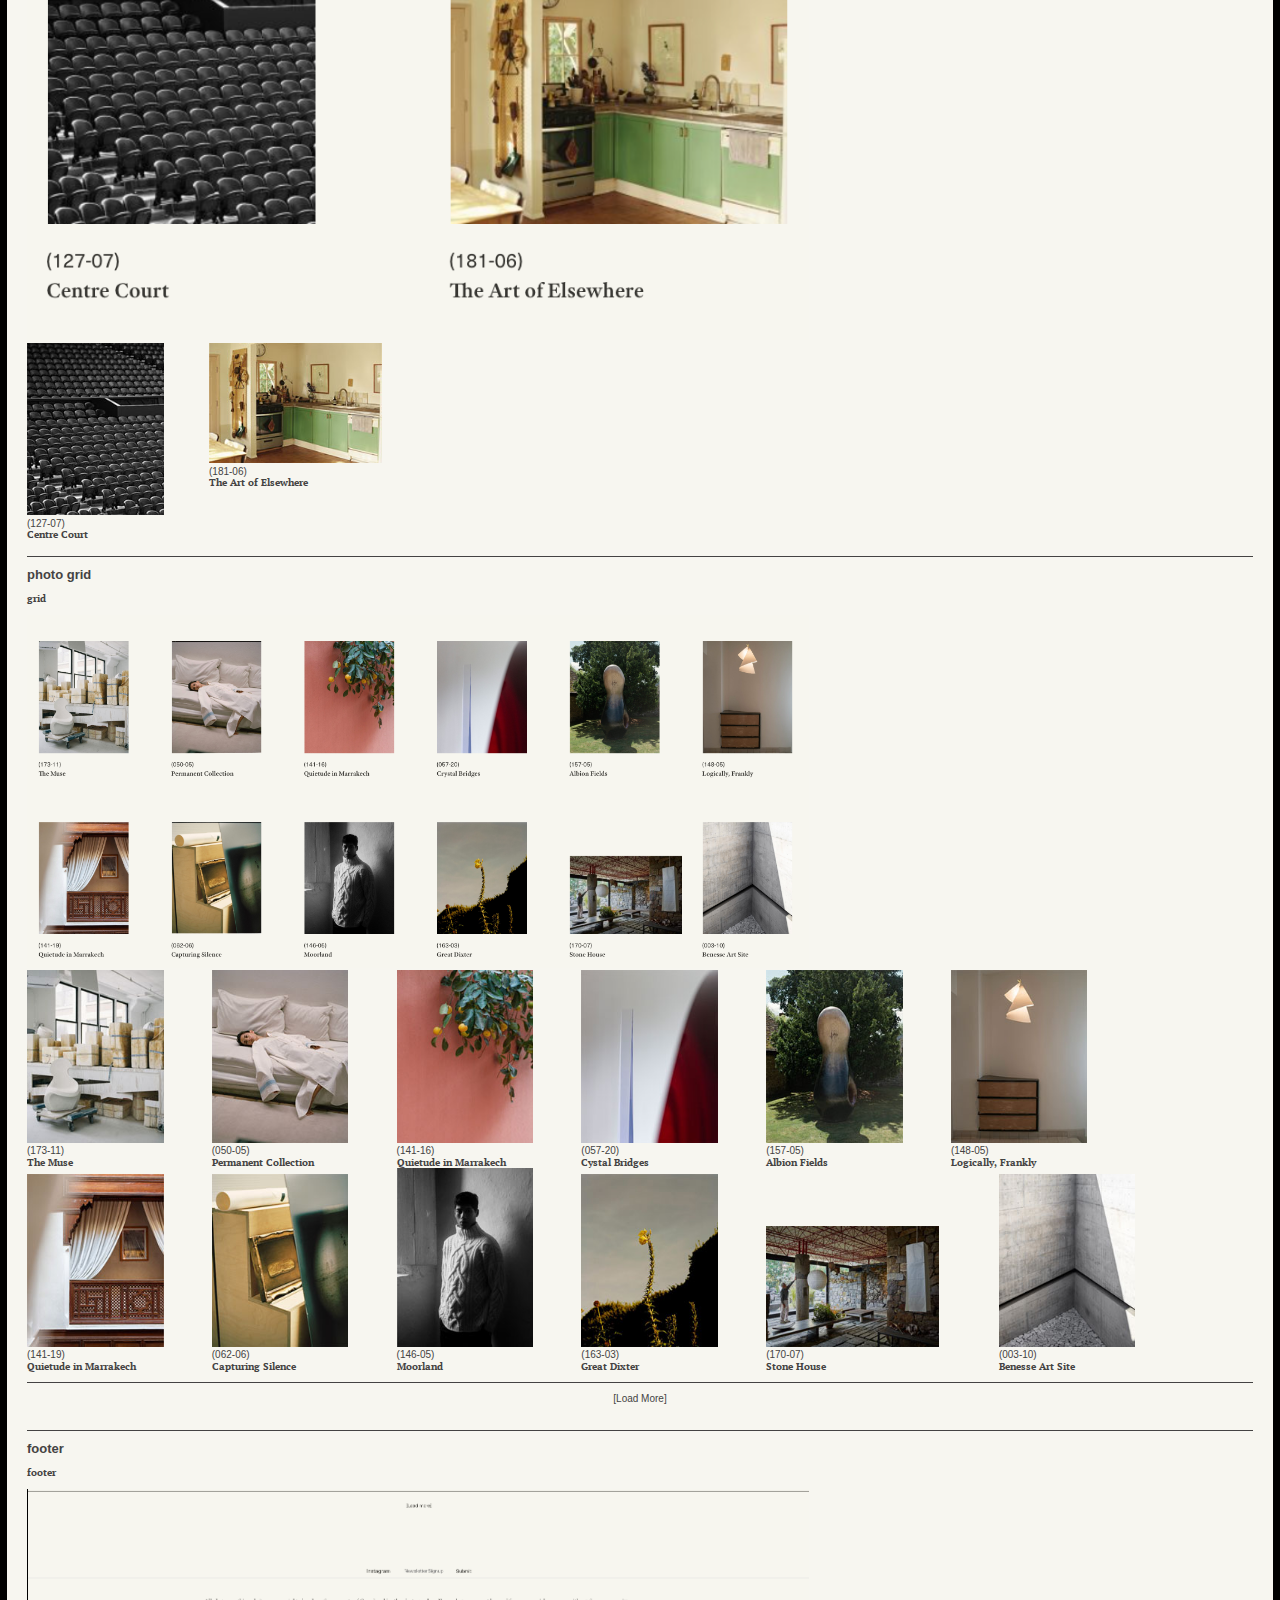
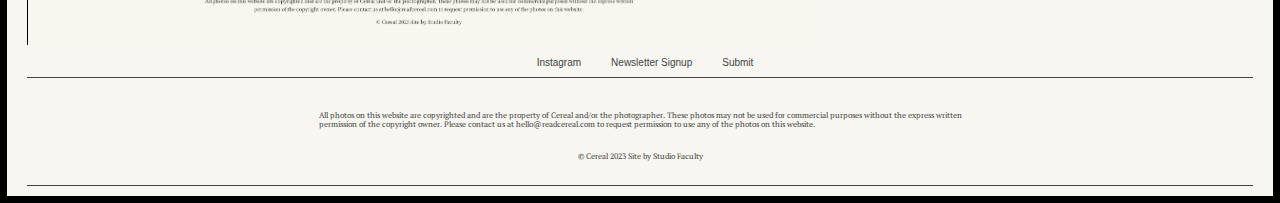
==== commit fd59ebce: "added footer" ====
--- a/components/index.html
+++ b/components/index.html
@@ -12,7 +12,6 @@
         <style>
         @import url('https://fonts.googleapis.com/css2?family=Josefin+Sans:wght@100&family=PT+Serif&family=Sofia+Sans+Condensed:wght@1;100&display=swap');
         </style>
-
     </head>
     <body>
         <h1>C E R E A L [Web Components]</h1>
@@ -47,7 +46,7 @@
 
         <h2>nav bar</h2>
         <article class="component">    
-            <h3 class="component__name">top nav<h3>
+            <h3 class="component__name">top nav</h3>
             <div class="component__image">
             <img srcset="img/mainnav.png 2x" src="img/mainnav.png" alt="main nav"/>
             </div>
@@ -78,7 +77,7 @@
                             <li>Interview</li>
                         </ul>
                     <li class="listitem1">Year</li>
-                    <ul class="subnav_right">
+                        <ul class="subnav_right">
                             <li>2023</li>
                             <li>2022</li>
                             <li>2021</li>
@@ -266,11 +265,25 @@
             </div>
         </article>
         <h2>footer</h2>
-        <article class="component">    
+        <article class="component_footer">    
             <h3 class="component__name">footer</h3>
             <div class="component__image">
             <img srcset="img/main_footer.png 2x" src="img/main_footer.png" alt="body section"/>
             </div>
+            <div class="footer">
+                    <ul class="footer_social">
+                        <li class="listitem3">Instagram</li>
+                        <li class="listitem3">Newsletter Signup</li>
+                        <li class="listitem3">Submit</li>
+                    </ul>
+            </div>
+            <div class="copyright_bottom">
+            <p class="copyright">All photos on this website are copyrighted and are the property of Cereal and/or the photographer. These photos may not be used for commercial purposes without the express written<br>
+                permission of the copyright owner. Please contact us at hello@readcereal.com to request permission to use any of the photos on this website.</p>   
+                
+                <p class="copyright">© Cereal 2023 Site by Studio Faculty</p> 
+            </div>       
+        </article>    
 
     </body>
 </html>--- a/css/main.css
+++ b/css/main.css
@@ -100,6 +100,10 @@
     color: #444343;
 }
 
+.navbar_left .active {
+    border-bottom: 1px solid #444343;
+}
+
 .navbar_right {
     display: flex;
     list-style-type: none;
@@ -148,3 +152,46 @@
     margin-top: 10px;
 }
 
+.footer {
+    align-content: center;
+}
+
+.footer_social {
+    display: flex;
+    list-style-type: none;
+    font-family:Arial, Helvetica, sans-serif;
+    font-weight: lighter;
+    color: #444343;
+    border-bottom: .5px solid #444343;
+    justify-content: center;
+}
+
+.copyright_bottom {
+    justify-content: center;
+}
+.copyright {
+    display: flex;
+    justify-content: center;
+    font-family: 'PT Serif', serif;
+    font-size: 8px;
+    font-weight: lighter;
+    color: #444343;
+    padding-top: 15px;
+}
+
+.listitem3 {
+    padding: 0px 30px 8px 0px;
+    
+}
+
+.component_footer {
+    justify-content: center;
+    border-bottom: 1px solid #444343;
+    padding-bottom: 15px;
+}
+
+a:hover {
+    font-style: italic;
+    font-weight: bold;
+    color: #444343;
+  }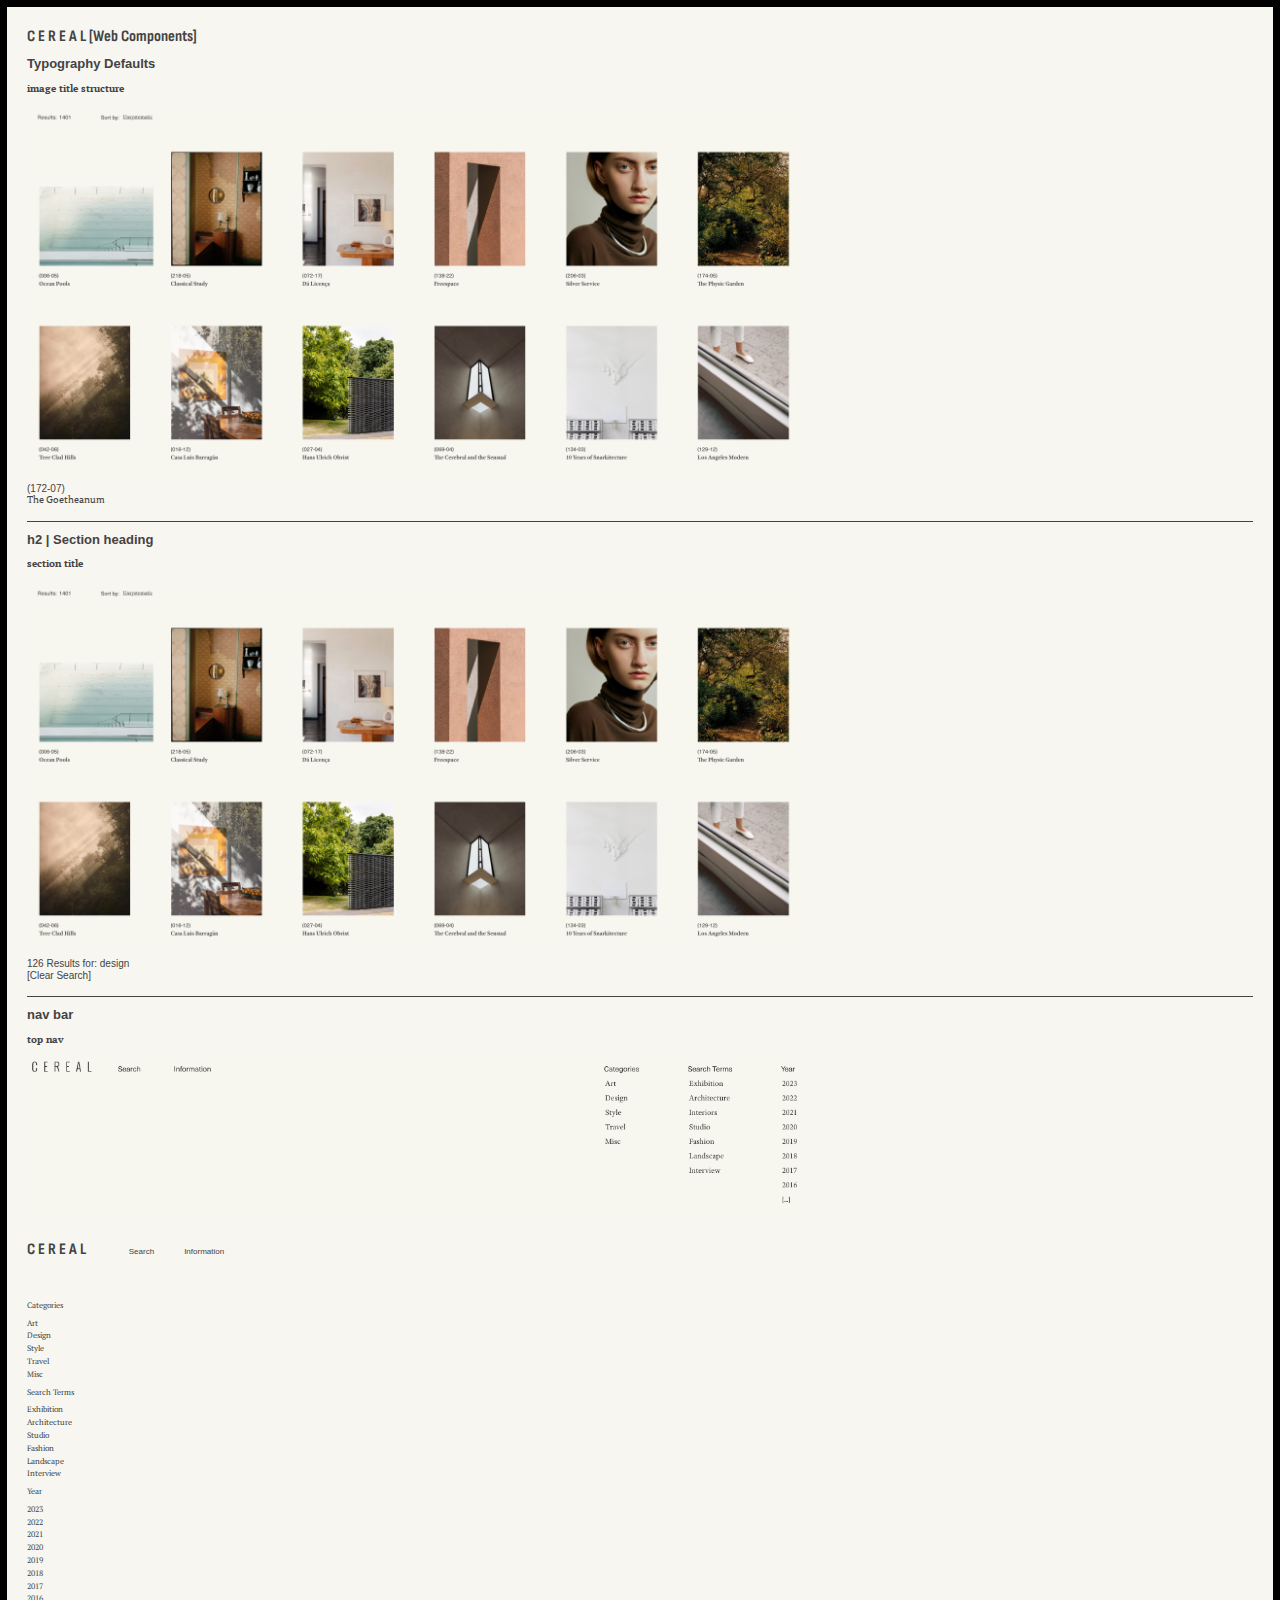
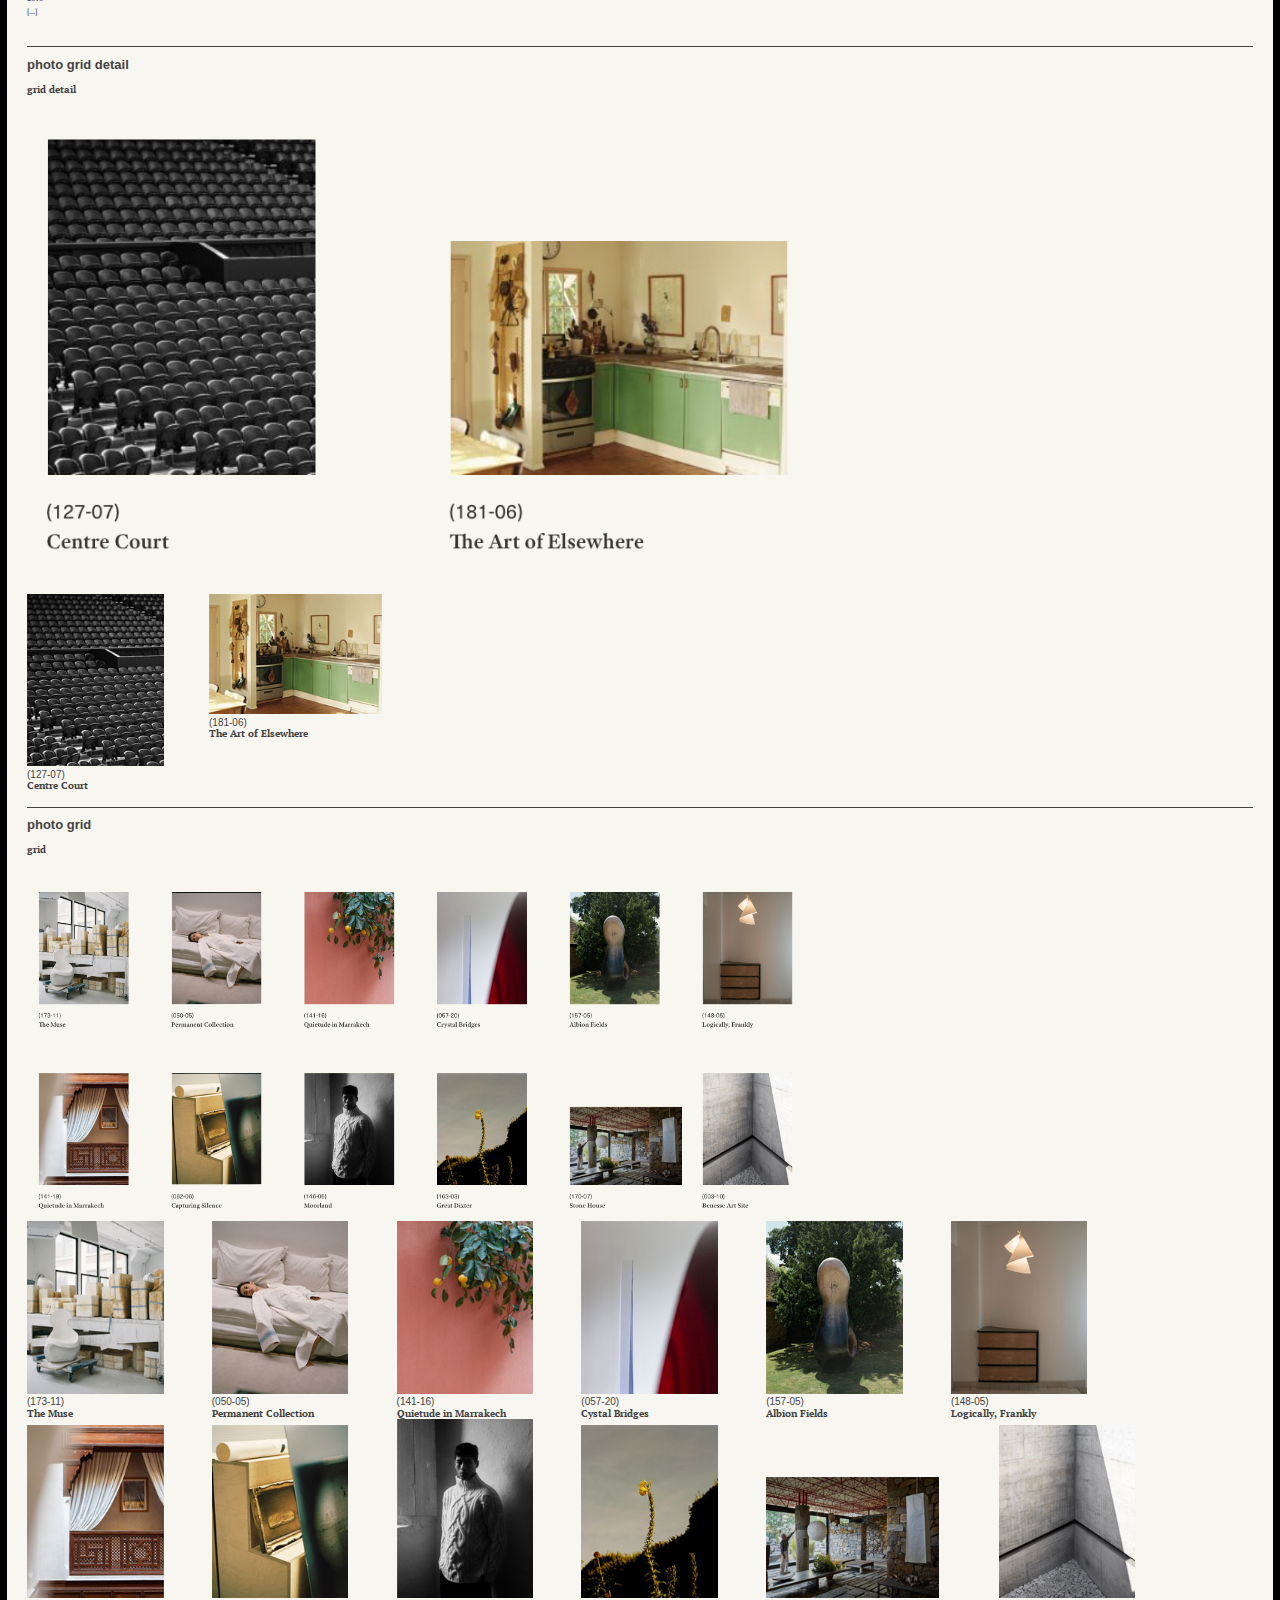
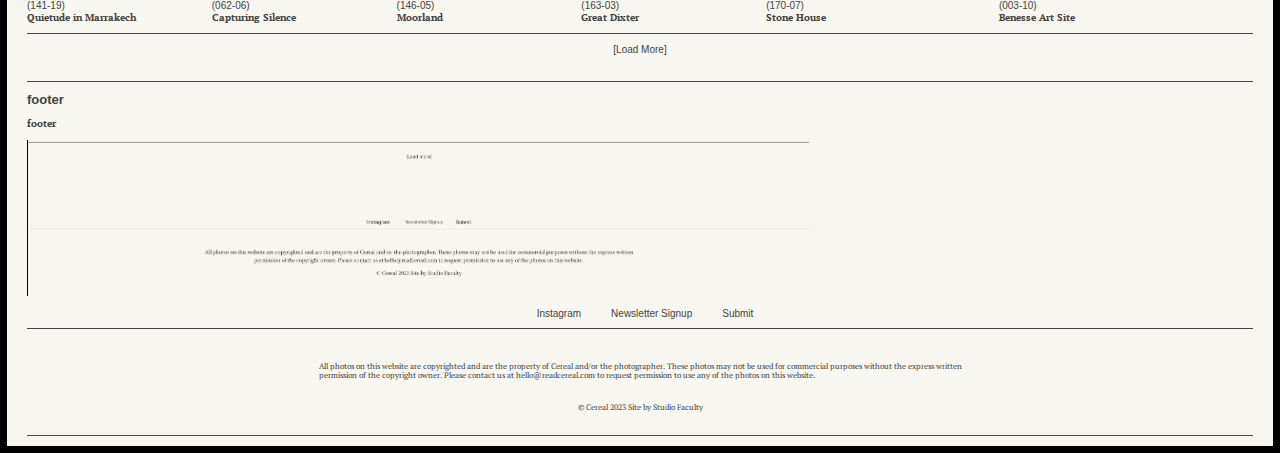
==== commit ac893236: "fixing errors" ====
--- a/components/index.html
+++ b/components/index.html
@@ -20,7 +20,7 @@
         <article class="component">    
             <h3 class="component__name">image title structure</h3>
             <div class="component__image">
-            <img srcset="img/main_section.png 2x" src="img/main_section.png" alt="main body section"/>
+            <img srcset="img/main_section.png 2x" src="img/main_section.png" alt="main body section">
             </div>
             <div class="component__code-title">
             (172-07)<br>
@@ -34,7 +34,7 @@
         <article class="component">    
             <h3 class="component__name">section title</h3>
             <div class="component__image">
-            <img srcset="img/main_section_header.png 2x" src="img/main_section.png" alt="main body section"/>
+            <img srcset="img/main_section_header.png 2x" src="img/main_section.png" alt="main body section">
             </div>
             <div class="component__code-title">
             126 Results for: design<br>
@@ -48,36 +48,32 @@
         <article class="component">    
             <h3 class="component__name">top nav</h3>
             <div class="component__image">
-            <img srcset="img/mainnav.png 2x" src="img/mainnav.png" alt="main nav"/>
+            <img srcset="img/mainnav.png 2x" src="img/mainnav.png" alt="main nav">
             </div>
             <h4>C E R E A L</h4>
-            <div class="nav_left">
+            <nav class="nav_left">
                 <ul class="navbar_left">
                     <li class="listitem1">Search</li>
                     <li class="listitem2">Information</li>
                 </ul>
-            </div>
-            <div class="nav_right">
-                <ul class="navbar_right">
-                    <li class="listitem1">Categories</li>
-                        <ul class="subnav_right">
+            </nav>
+          <!---<div class="nav_right"> ---> 
+                <nav class="navbar_right">
+                    <ul class="subnav_right">
+                        <li class="subnav_right">Categories</li>
                             <li>Art</li>
                             <li>Design</li>
                             <li>Style</li>
                             <li>Travel</li>
                             <li>Misc</li>
-                        </ul>
-                    <li class="listitem1">Search Terms</li>
-                        <ul class="subnav_right">
+                        <li class="subnav_right">Search Terms</li>
                             <li>Exhibition</li>
                             <li>Architecture</li>
                             <li>Studio</li>
                             <li>Fashion</li>
                             <li>Landscape</li>
                             <li>Interview</li>
-                        </ul>
-                    <li class="listitem1">Year</li>
-                        <ul class="subnav_right">
+                        <li class="subnav_right">Year</li>
                             <li>2023</li>
                             <li>2022</li>
                             <li>2021</li>
@@ -87,16 +83,15 @@
                             <li>2017</li>
                             <li>2016</li>
                             <li>[...]</li>
-                        </ul>
-                </ul>
-            </div>        
+                    </ul>
+                </nav>      
         </article>
 
         <h2>photo grid detail</h2>
         <article class="component">    
             <h3 class="component__name">grid detail</h3>
             <div class="component__image">
-            <img srcset="img/gridsizes_1.png 2x" src="img/gridsizes_1.png" alt="image detail"/>
+            <img srcset="img/gridsizes_1.png 2x" src="img/gridsizes_1.png" alt="image detail">
             </div>
 
             <div class="image_grid">
@@ -125,7 +120,7 @@
         <article class="component">    
             <h3 class="component__name">grid</h3>
             <div class="component__image">
-            <img srcset="img/photogrid.png 2x" src="img/photogrid.png" alt="body section"/>
+            <img srcset="img/photogrid.png 2x" src="img/photogrid.png" alt="body section">
             </div>
 
             <div class="image_grid-body">
@@ -268,7 +263,7 @@
         <article class="component_footer">    
             <h3 class="component__name">footer</h3>
             <div class="component__image">
-            <img srcset="img/main_footer.png 2x" src="img/main_footer.png" alt="body section"/>
+            <img srcset="img/main_footer.png 2x" src="img/main_footer.png" alt="body section">
             </div>
             <div class="footer">
                     <ul class="footer_social">
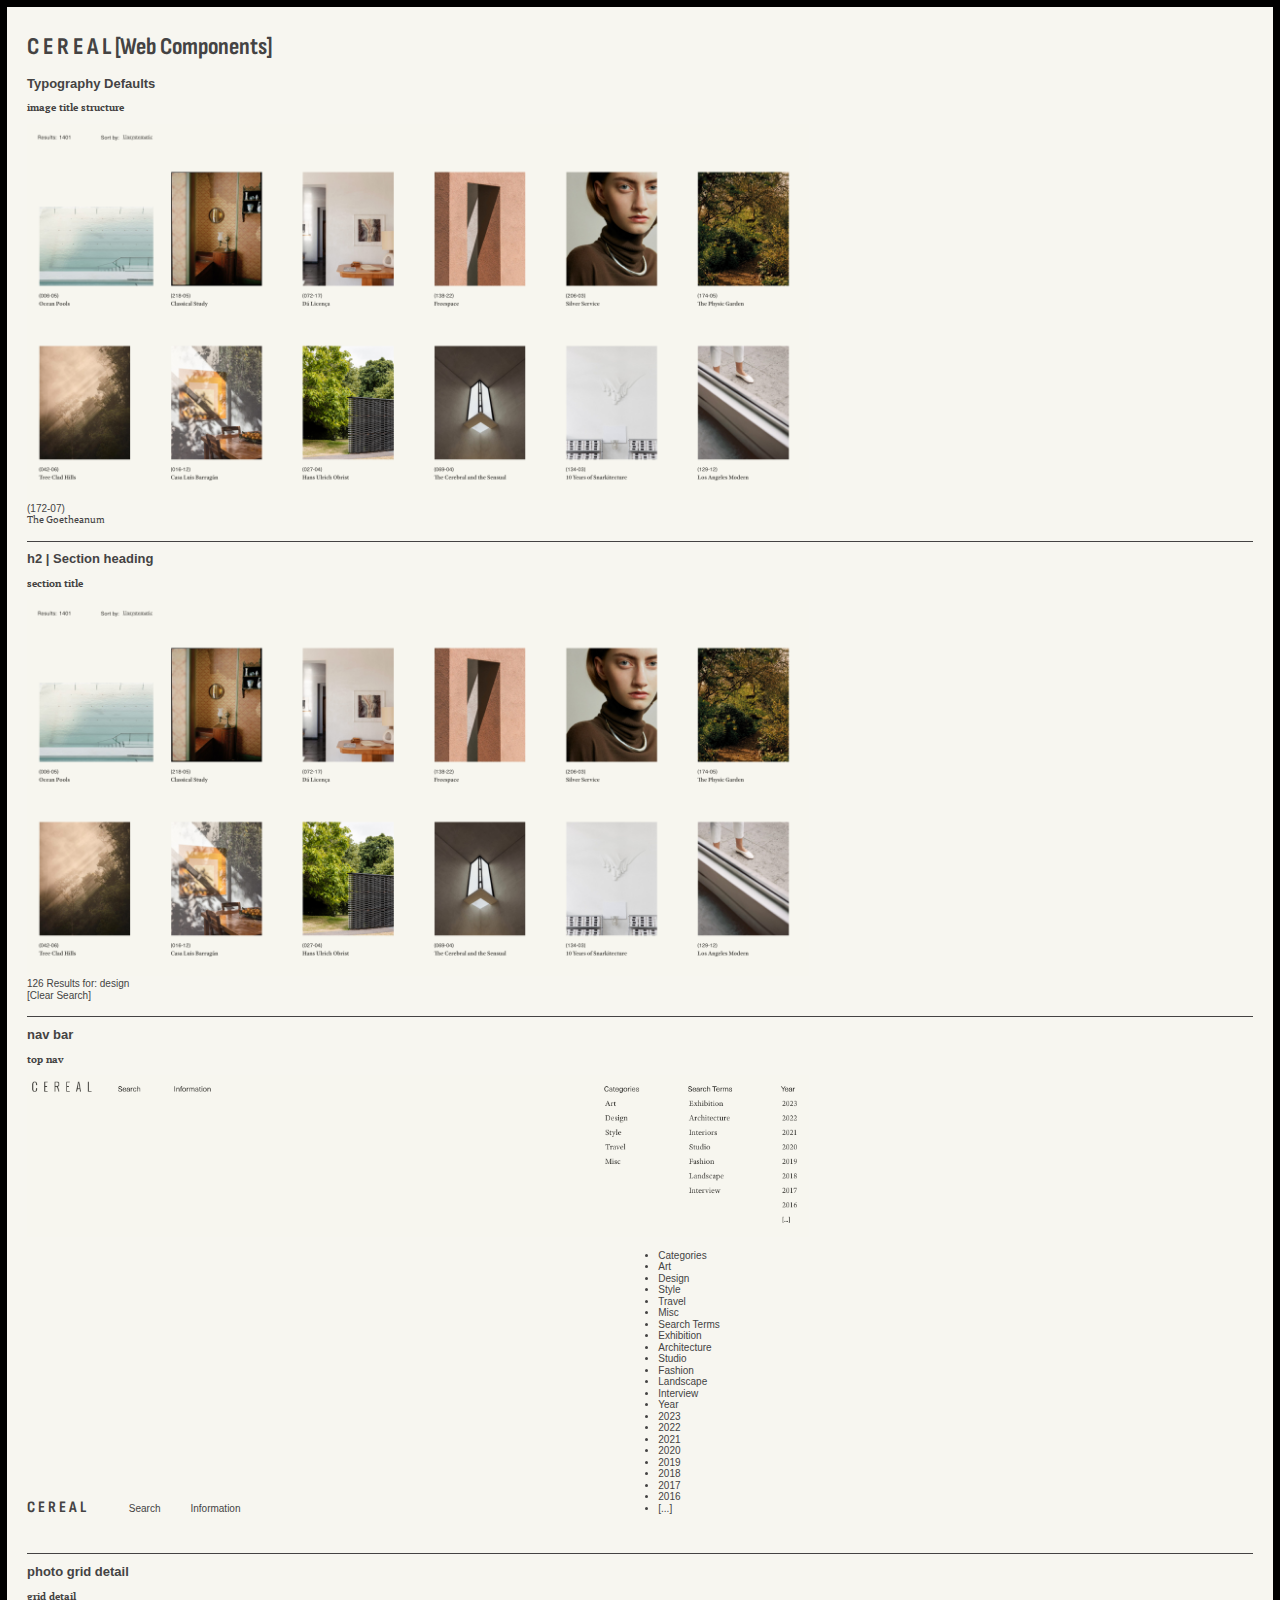
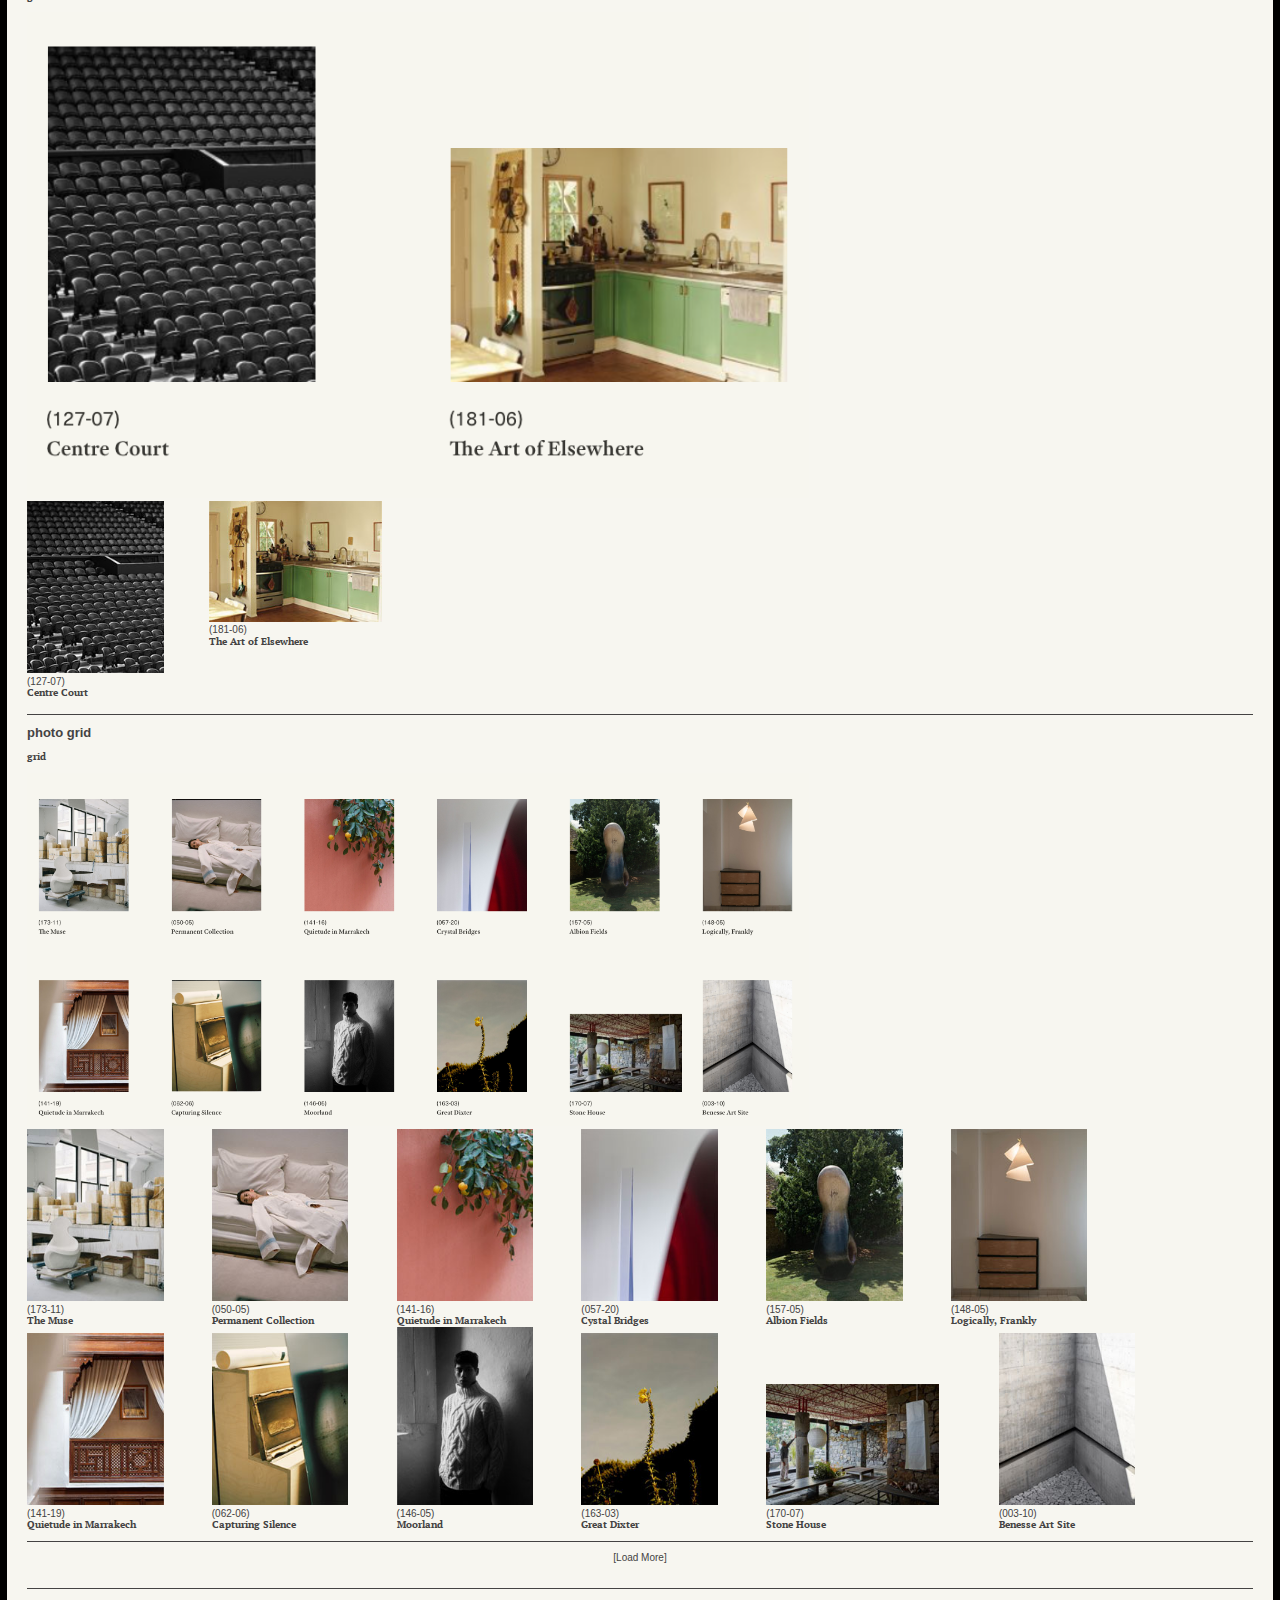
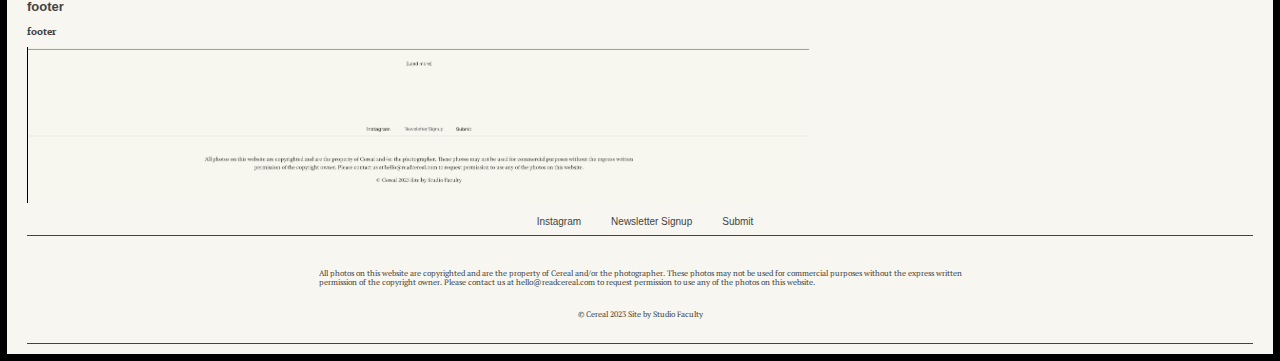
==== commit c2db6c19: "struggling with the nav bar" ====
--- a/components/index.html
+++ b/components/index.html
@@ -51,14 +51,14 @@
             <img srcset="img/mainnav.png 2x" src="img/mainnav.png" alt="main nav">
             </div>
             <h4>C E R E A L</h4>
-            <nav class="nav_left">
+            <nav class="main-nav">
                 <ul class="navbar_left">
                     <li class="listitem1">Search</li>
                     <li class="listitem2">Information</li>
                 </ul>
             </nav>
           <!---<div class="nav_right"> ---> 
-                <nav class="navbar_right">
+                <nav class="main-nav">
                     <ul class="subnav_right">
                         <li class="subnav_right">Categories</li>
                             <li>Art</li>
--- a/css/main.css
+++ b/css/main.css
@@ -34,7 +34,7 @@
 
 h1 {
     font-family: 'Sofia Sans Condensed', sans-serif;
-    font-size: medium;
+    font-size: x-large;
 }
 
 h2 {
@@ -73,15 +73,15 @@
     font-weight: bolder;
 }
 
-.nav_left {
-    display: inline-block;
-    font-size: 8px;
+.main-nav {
+    display: inline-block;
+    font-size: 10px;
     margin: 0px, 15px, 0px, 15px;
 }
 
-.nav_right {
-    display: inline-block;
-    font-size: 8px;
+.nav-main {
+    display: inline-block;
+    list-style-type: none;
 }
 
 .listitem1 {
@@ -100,6 +100,19 @@
     color: #444343;
 }
 
+/** .home-page **/
+.home-page__header {
+    position: fixed;
+    top: 0;
+    left: 0;
+    width: 100%;
+    z-index: 10;
+}
+.navbar_right {
+    display: inline-block;
+    list-style-type: none;
+}
+/** not sure if I need
 .navbar_left .active {
     border-bottom: 1px solid #444343;
 }
@@ -115,12 +128,18 @@
 .subnav_right {
     list-style-type: none;
     font-family: 'PT Serif', serif;
-    font-size: 8px;
+    font-size: 10px;
     font-weight: lighter;
     color: #444343;
     padding: 5px 0px 5px 0px;
     line-height: 1.6;
 }
+
+.subnav_right {
+    list-style-type: none;
+}
+**/
+
 .image_grid {
     display: flex;
 }
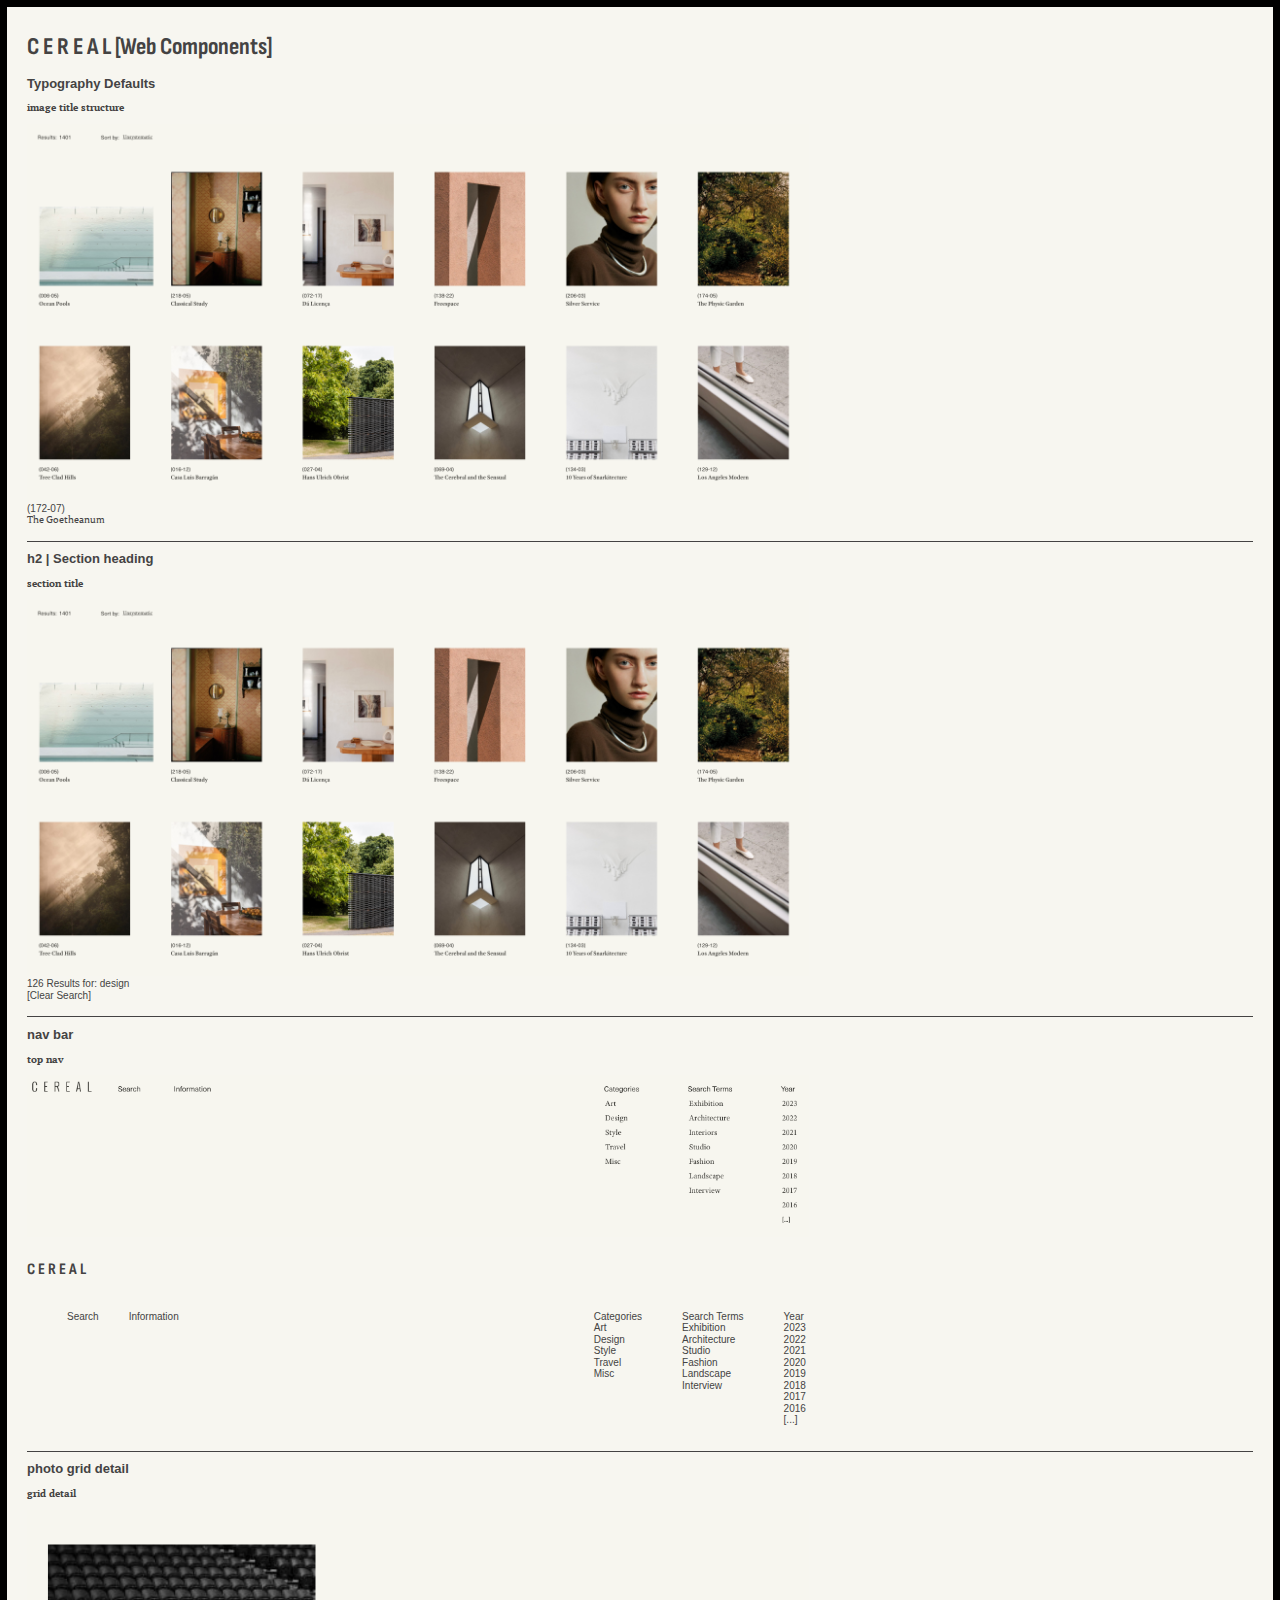
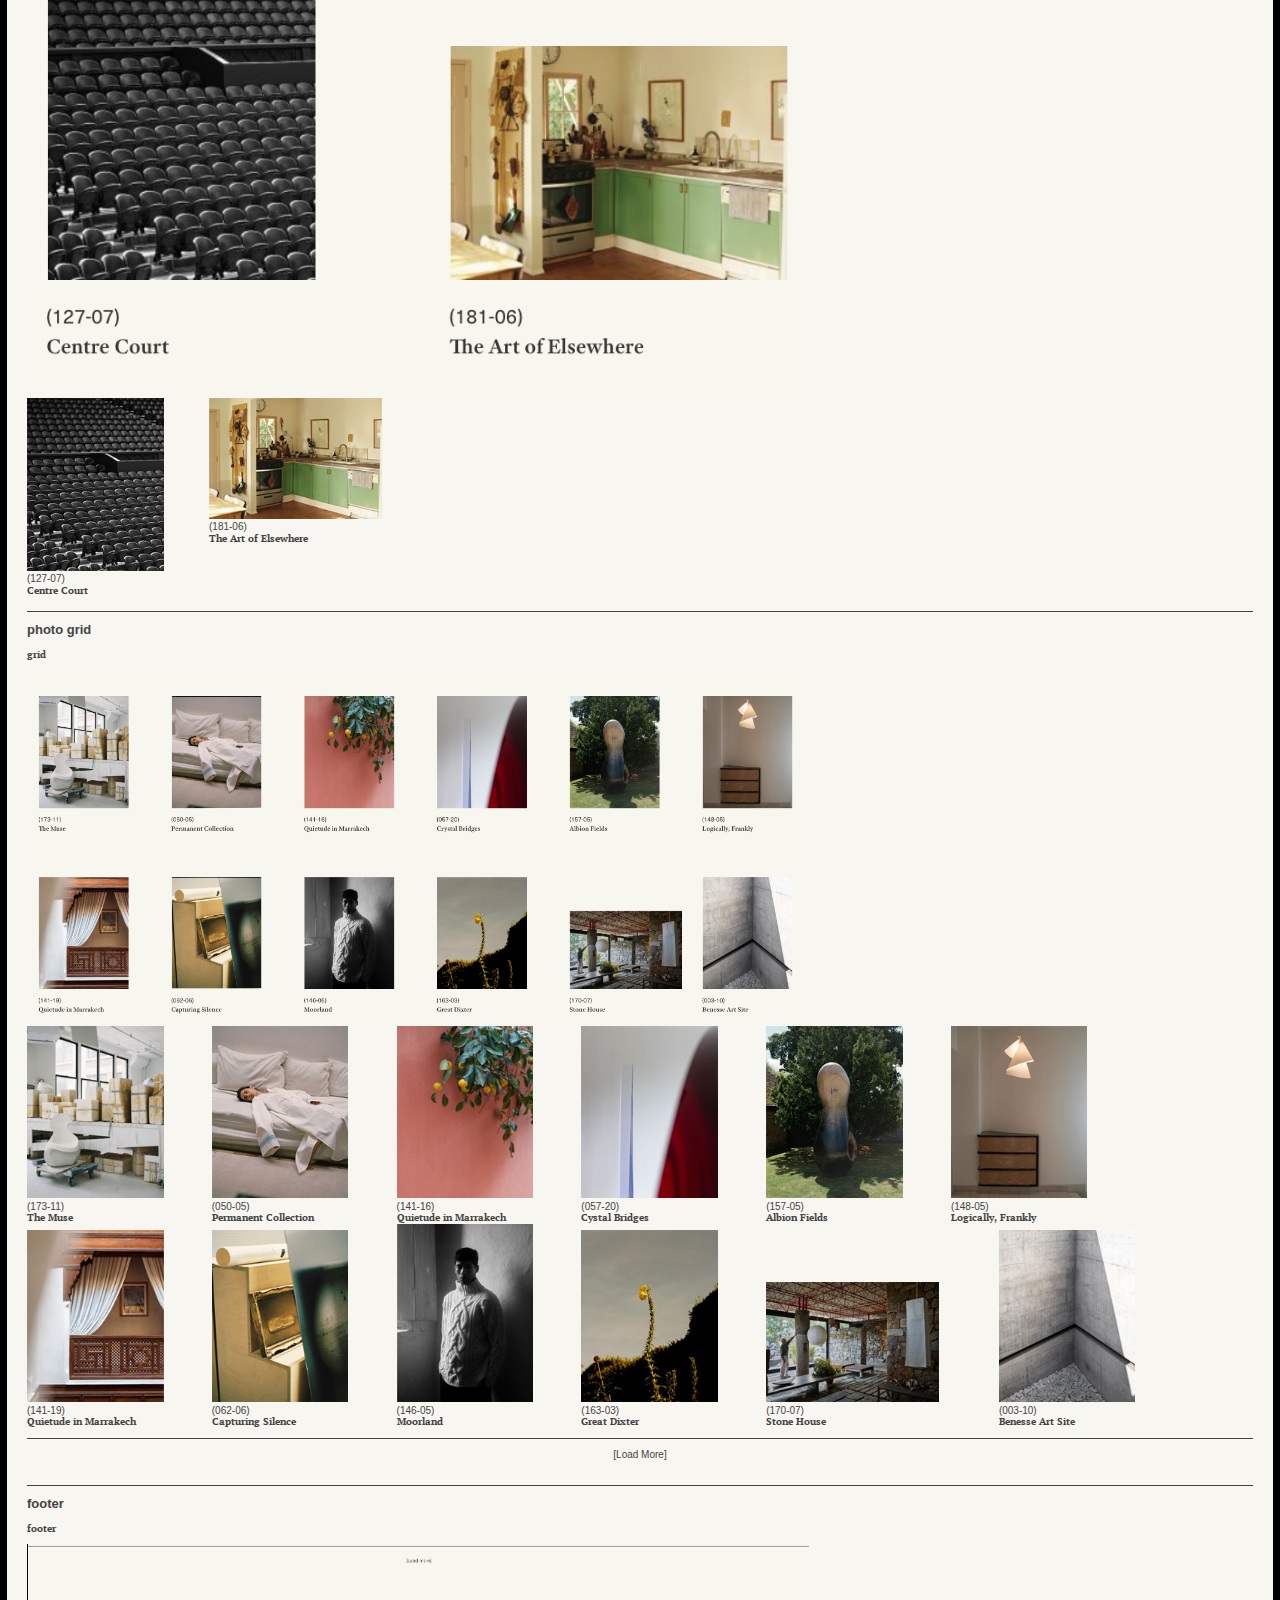
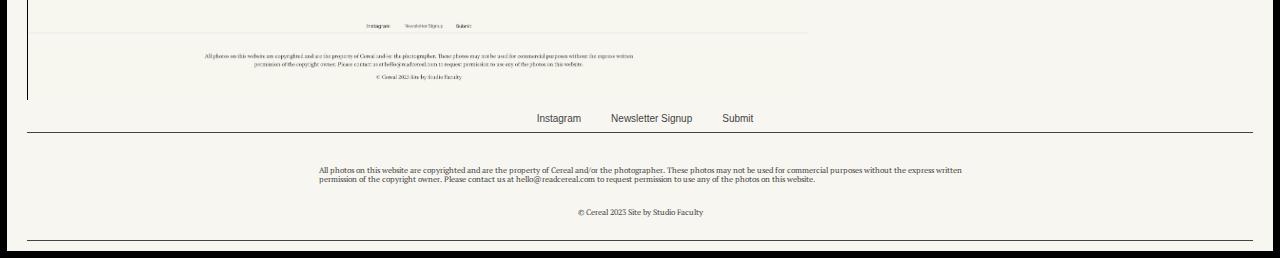
==== commit 5c7282bc: "nav bar" ====
--- a/components/index.html
+++ b/components/index.html
@@ -51,40 +51,44 @@
             <img srcset="img/mainnav.png 2x" src="img/mainnav.png" alt="main nav">
             </div>
             <h4>C E R E A L</h4>
-            <nav class="main-nav">
+            <nav class="nav-main">
                 <ul class="navbar_left">
                     <li class="listitem1">Search</li>
                     <li class="listitem2">Information</li>
                 </ul>
-            </nav>
           <!---<div class="nav_right"> ---> 
-                <nav class="main-nav">
-                    <ul class="subnav_right">
-                        <li class="subnav_right">Categories</li>
-                            <li>Art</li>
-                            <li>Design</li>
-                            <li>Style</li>
-                            <li>Travel</li>
-                            <li>Misc</li>
-                        <li class="subnav_right">Search Terms</li>
-                            <li>Exhibition</li>
-                            <li>Architecture</li>
-                            <li>Studio</li>
-                            <li>Fashion</li>
-                            <li>Landscape</li>
-                            <li>Interview</li>
-                        <li class="subnav_right">Year</li>
-                            <li>2023</li>
-                            <li>2022</li>
-                            <li>2021</li>
-                            <li>2020</li>
-                            <li>2019</li>
-                            <li>2018</li>
-                            <li>2017</li>
-                            <li>2016</li>
-                            <li>[...]</li>
-                    </ul>
-                </nav>      
+            <section class="nav-section">
+                <ul class="navbar_right">
+                    <li class="subnav_right">Categories</li>
+                        <li>Art</li>
+                        <li>Design</li>
+                        <li>Style</li>
+                        <li>Travel</li>
+                        <li>Misc</li>
+                </ul>
+                <ul class="navbar_right">
+                    <li class="subnav_right">Search Terms</li>
+                        <li>Exhibition</li>
+                        <li>Architecture</li>
+                        <li>Studio</li>
+                        <li>Fashion</li>
+                        <li>Landscape</li>
+                        <li>Interview</li>
+                </ul>
+                <ul class="navbar_right">
+                    <li class="subnav_right">Year</li>
+                        <li>2023</li>
+                        <li>2022</li>
+                        <li>2021</li>
+                        <li>2020</li>
+                        <li>2019</li>
+                        <li>2018</li>
+                        <li>2017</li>
+                        <li>2016</li>
+                        <li>[...]</li>
+                </ul>
+            </section>
+            </nav>  
         </article>
 
         <h2>photo grid detail</h2>
--- a/css/main.css
+++ b/css/main.css
@@ -73,14 +73,18 @@
     font-weight: bolder;
 }
 
+.component .main-nav {
+    display: flex;
+}
+
 .main-nav {
-    display: inline-block;
+    display: flex;
     font-size: 10px;
     margin: 0px, 15px, 0px, 15px;
 }
 
 .nav-main {
-    display: inline-block;
+    display: flex;
     list-style-type: none;
 }
 
@@ -100,7 +104,7 @@
     color: #444343;
 }
 
-/** .home-page **/
+/** .home-page 
 .home-page__header {
     position: fixed;
     top: 0;
@@ -108,9 +112,13 @@
     width: 100%;
     z-index: 10;
 }
+**/
 .navbar_right {
     display: inline-block;
     list-style-type: none;
+}
+.nav-section {
+    display: flex;
 }
 /** not sure if I need
 .navbar_left .active {
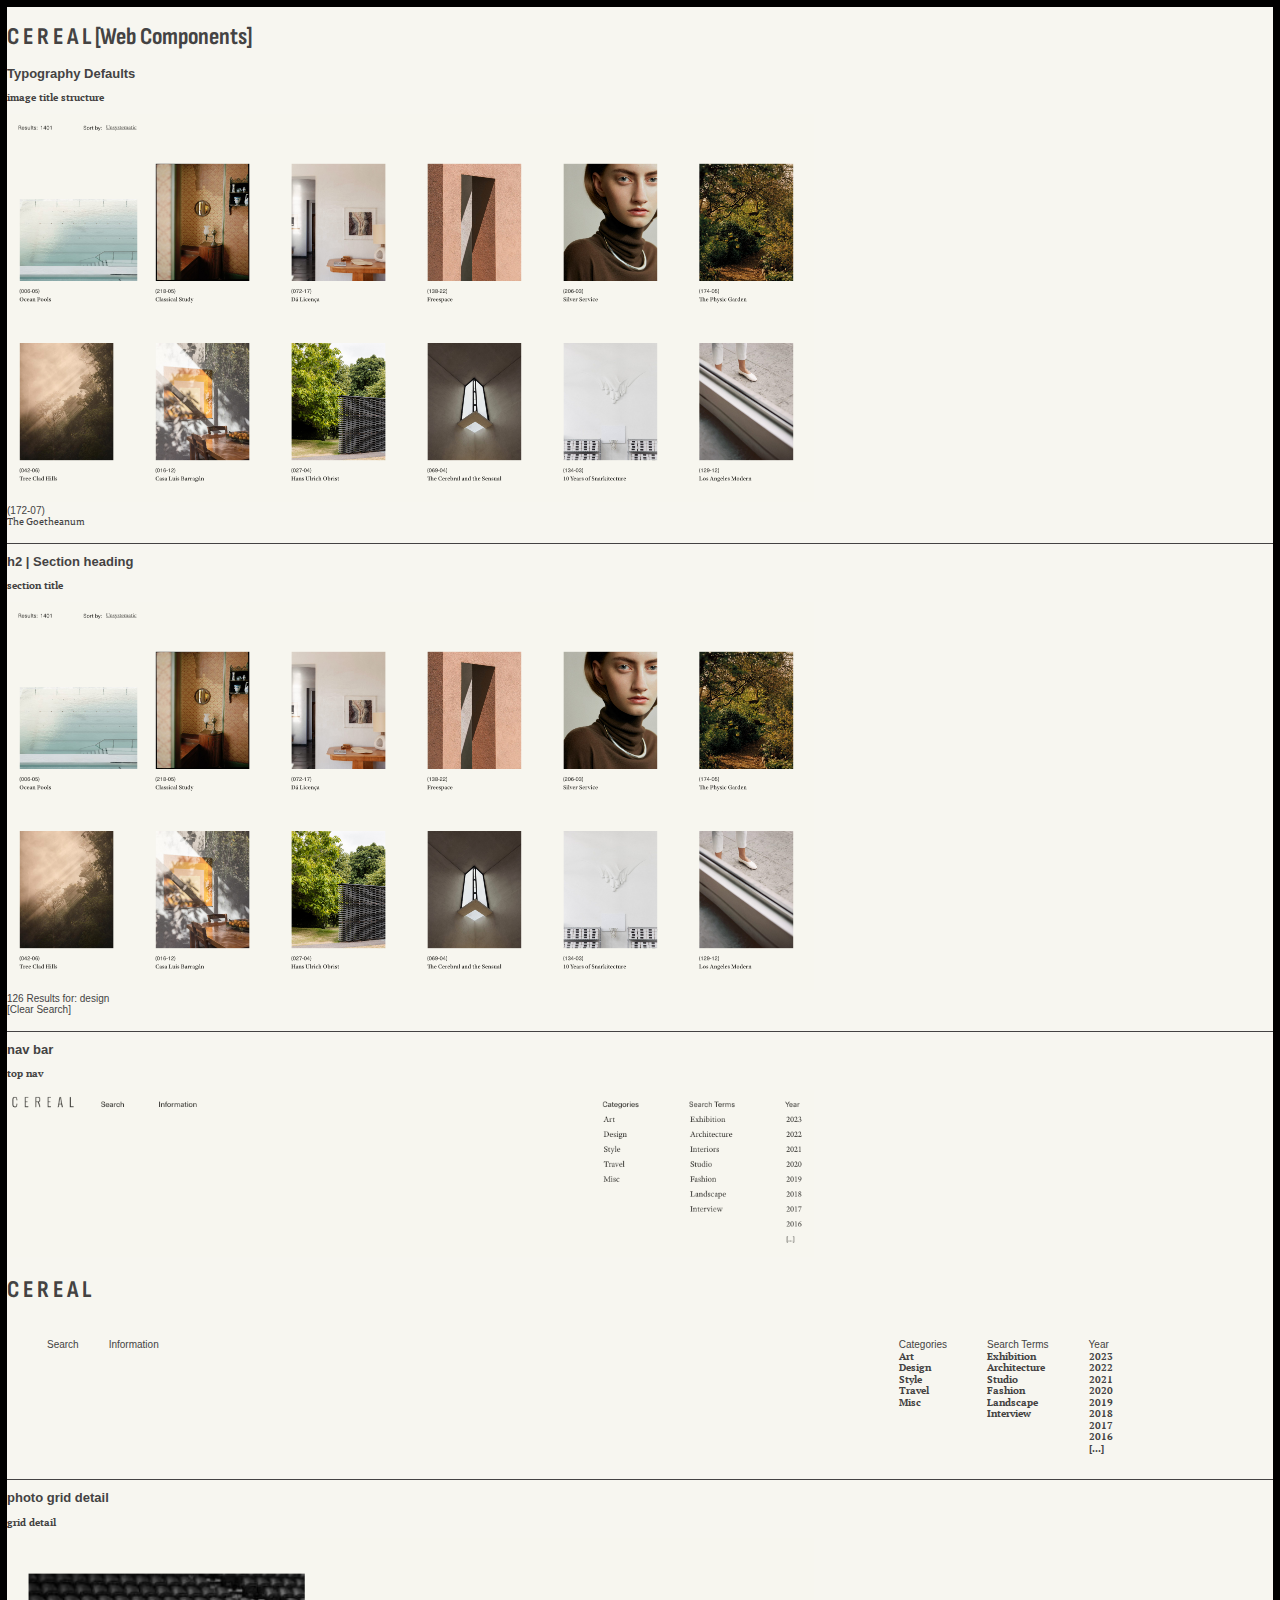
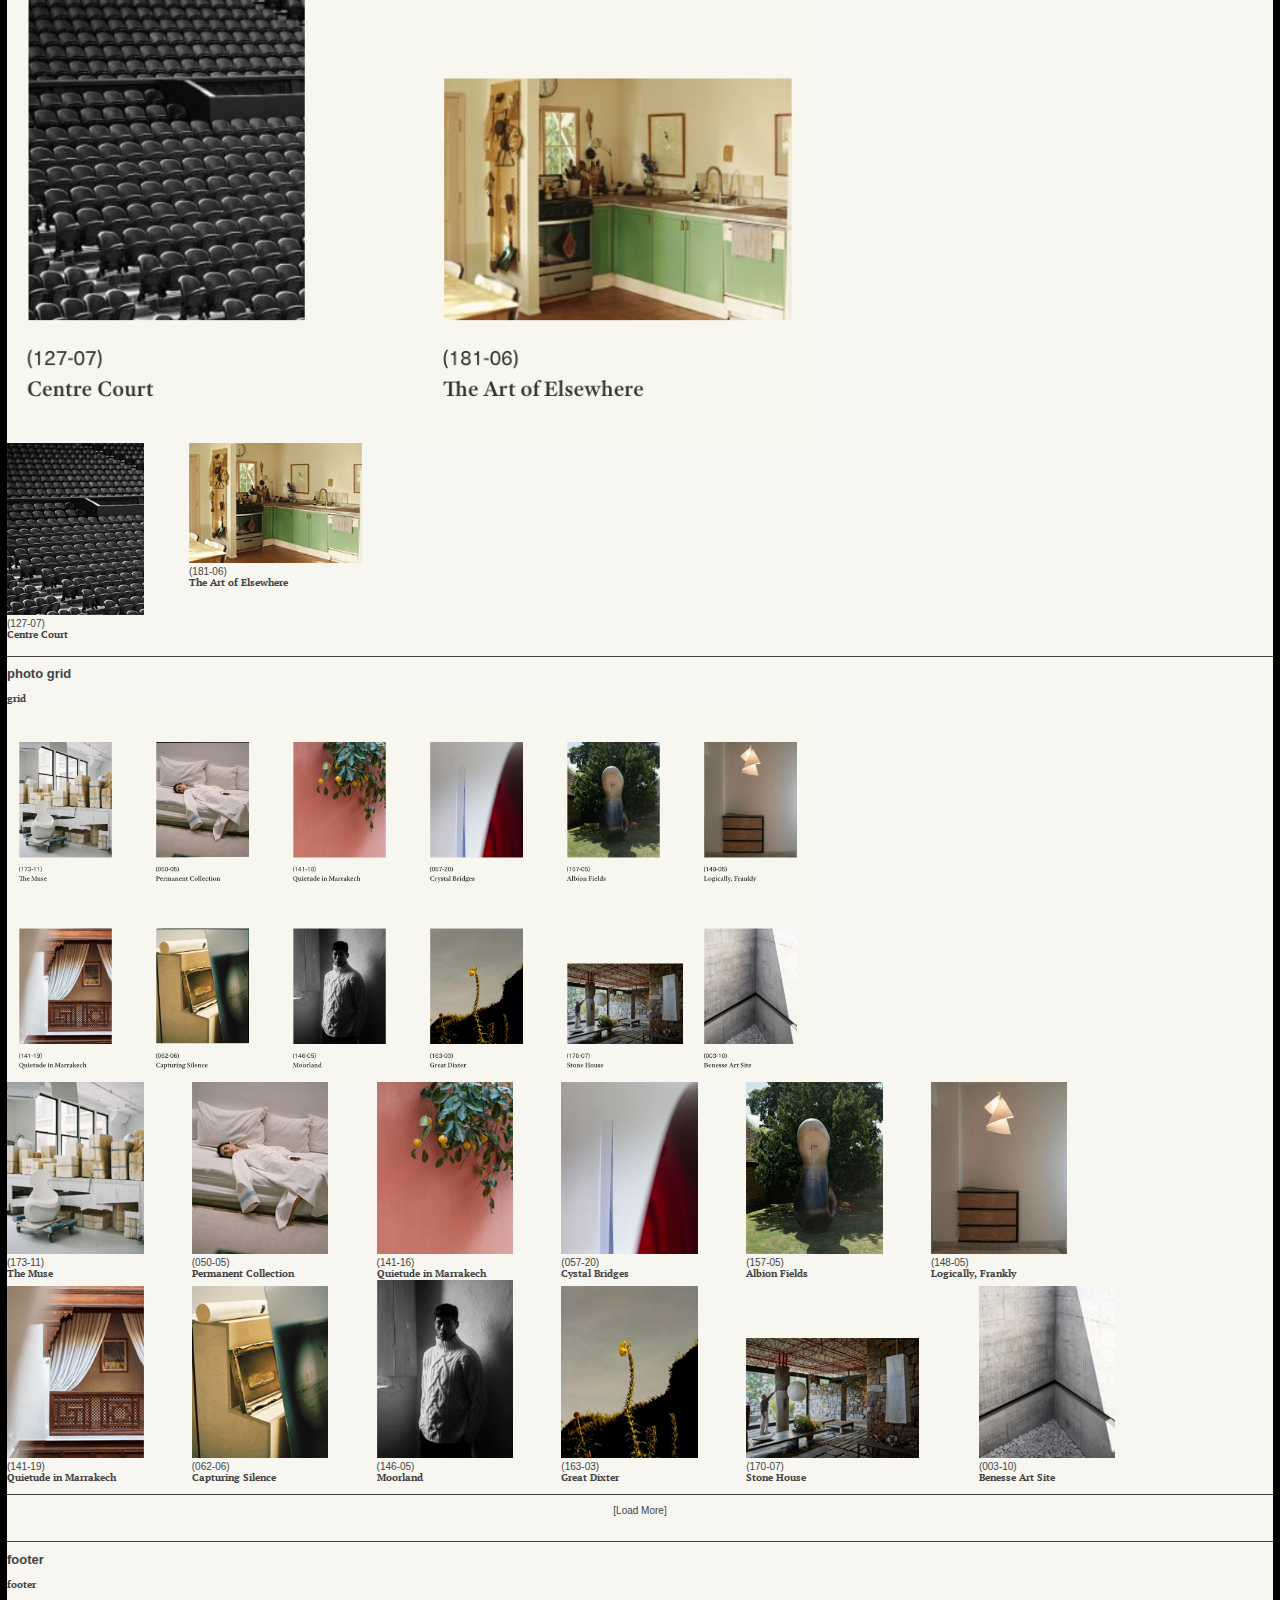
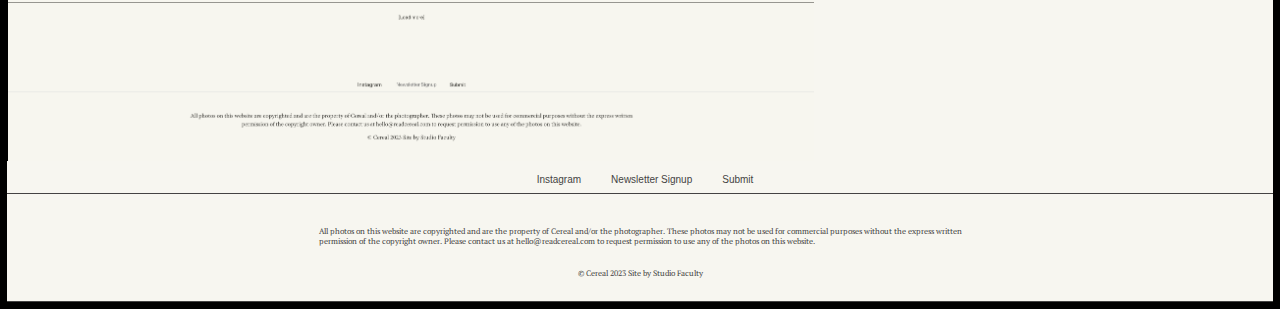
==== commit 058f646e: "nav bar" ====
--- a/components/index.html
+++ b/components/index.html
@@ -50,7 +50,7 @@
             <div class="component__image">
             <img srcset="img/mainnav.png 2x" src="img/mainnav.png" alt="main nav">
             </div>
-            <h4>C E R E A L</h4>
+            <h1>C E R E A L</h1>
             <nav class="nav-main">
                 <ul class="navbar_left">
                     <li class="listitem1">Search</li>
@@ -60,32 +60,32 @@
             <section class="nav-section">
                 <ul class="navbar_right">
                     <li class="subnav_right">Categories</li>
-                        <li>Art</li>
-                        <li>Design</li>
-                        <li>Style</li>
-                        <li>Travel</li>
-                        <li>Misc</li>
+                        <li class="sublist">Art</li>
+                        <li class="sublist">Design</li>
+                        <li class="sublist">Style</li>
+                        <li class="sublist">Travel</li>
+                        <li class="sublist">Misc</li>
                 </ul>
                 <ul class="navbar_right">
                     <li class="subnav_right">Search Terms</li>
-                        <li>Exhibition</li>
-                        <li>Architecture</li>
-                        <li>Studio</li>
-                        <li>Fashion</li>
-                        <li>Landscape</li>
-                        <li>Interview</li>
+                        <li class="sublist">Exhibition</li>
+                        <li class="sublist">Architecture</li>
+                        <li class="sublist">Studio</li>
+                        <li class="sublist">Fashion</li>
+                        <li class="sublist">Landscape</li>
+                        <li class="sublist">Interview</li>
                 </ul>
                 <ul class="navbar_right">
                     <li class="subnav_right">Year</li>
-                        <li>2023</li>
-                        <li>2022</li>
-                        <li>2021</li>
-                        <li>2020</li>
-                        <li>2019</li>
-                        <li>2018</li>
-                        <li>2017</li>
-                        <li>2016</li>
-                        <li>[...]</li>
+                        <li class="sublist">2023</li>
+                        <li class="sublist">2022</li>
+                        <li class="sublist">2021</li>
+                        <li class="sublist">2020</li>
+                        <li class="sublist">2019</li>
+                        <li class="sublist">2018</li>
+                        <li class="sublist">2017</li>
+                        <li class="sublist">2016</li>
+                        <li class="sublist">[...]</li>
                 </ul>
             </section>
             </nav>  
--- a/css/main.css
+++ b/css/main.css
@@ -29,8 +29,7 @@
     color: #444343;
     font-size: x-small;
     border: 7px solid black;
-    padding: 10px 20px 10px 20px;
-}
+} 
 
 h1 {
     font-family: 'Sofia Sans Condensed', sans-serif;
@@ -80,7 +79,6 @@
 .main-nav {
     display: flex;
     font-size: 10px;
-    margin: 0px, 15px, 0px, 15px;
 }
 
 .nav-main {
@@ -89,11 +87,11 @@
 }
 
 .listitem1 {
-    padding: 0px 30px 0px 0px;
+    padding: 10px 30px 0px 0px;
 }
 
 .listitem2 {
-    padding: 0px 375px 0px 0px;
+    padding: 10px 700px 0px 0px;
 }
 
 .navbar_left {
@@ -116,9 +114,17 @@
 .navbar_right {
     display: inline-block;
     list-style-type: none;
+    padding-top: 10px;
 }
 .nav-section {
     display: flex;
+}
+
+.sublist {
+    font-family: 'PT Serif', serif;
+    color: #444343;
+    font-size: x-small;
+    font-weight: bolder;
 }
 /** not sure if I need
 .navbar_left .active {
